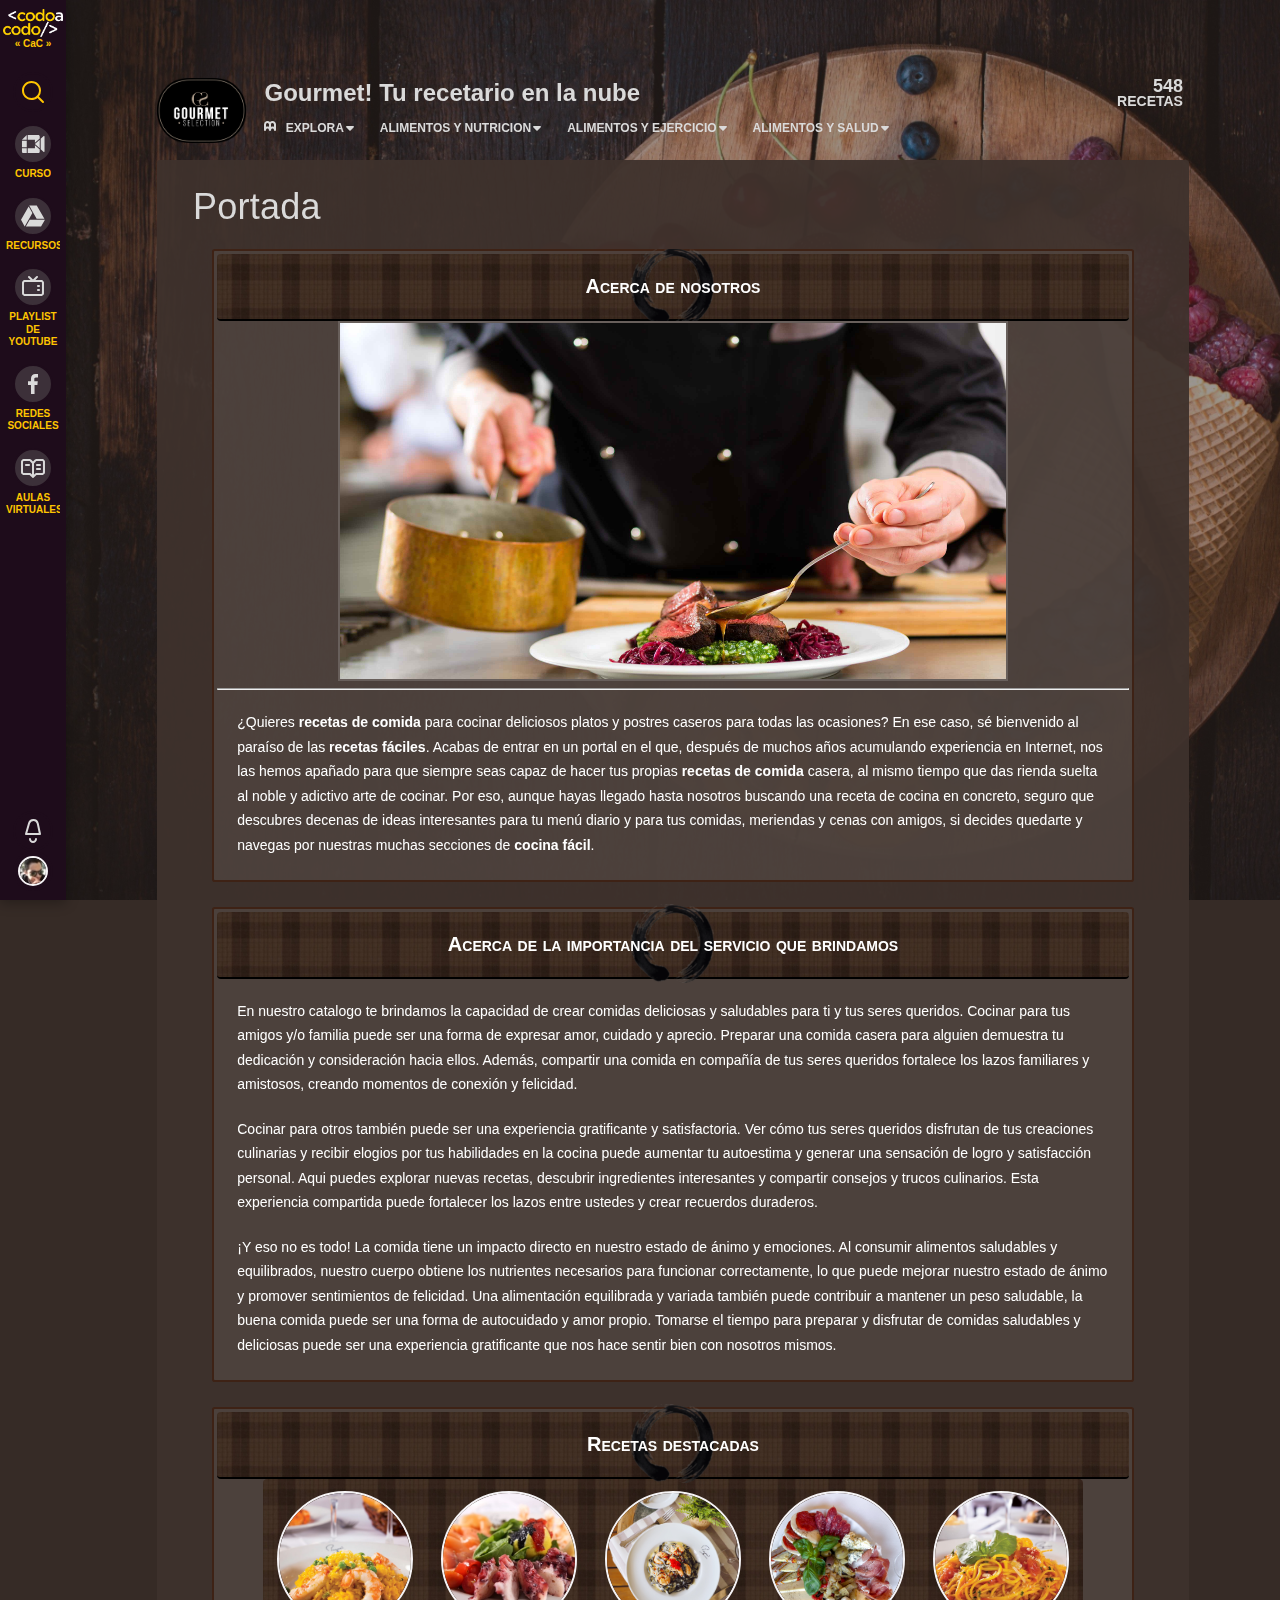
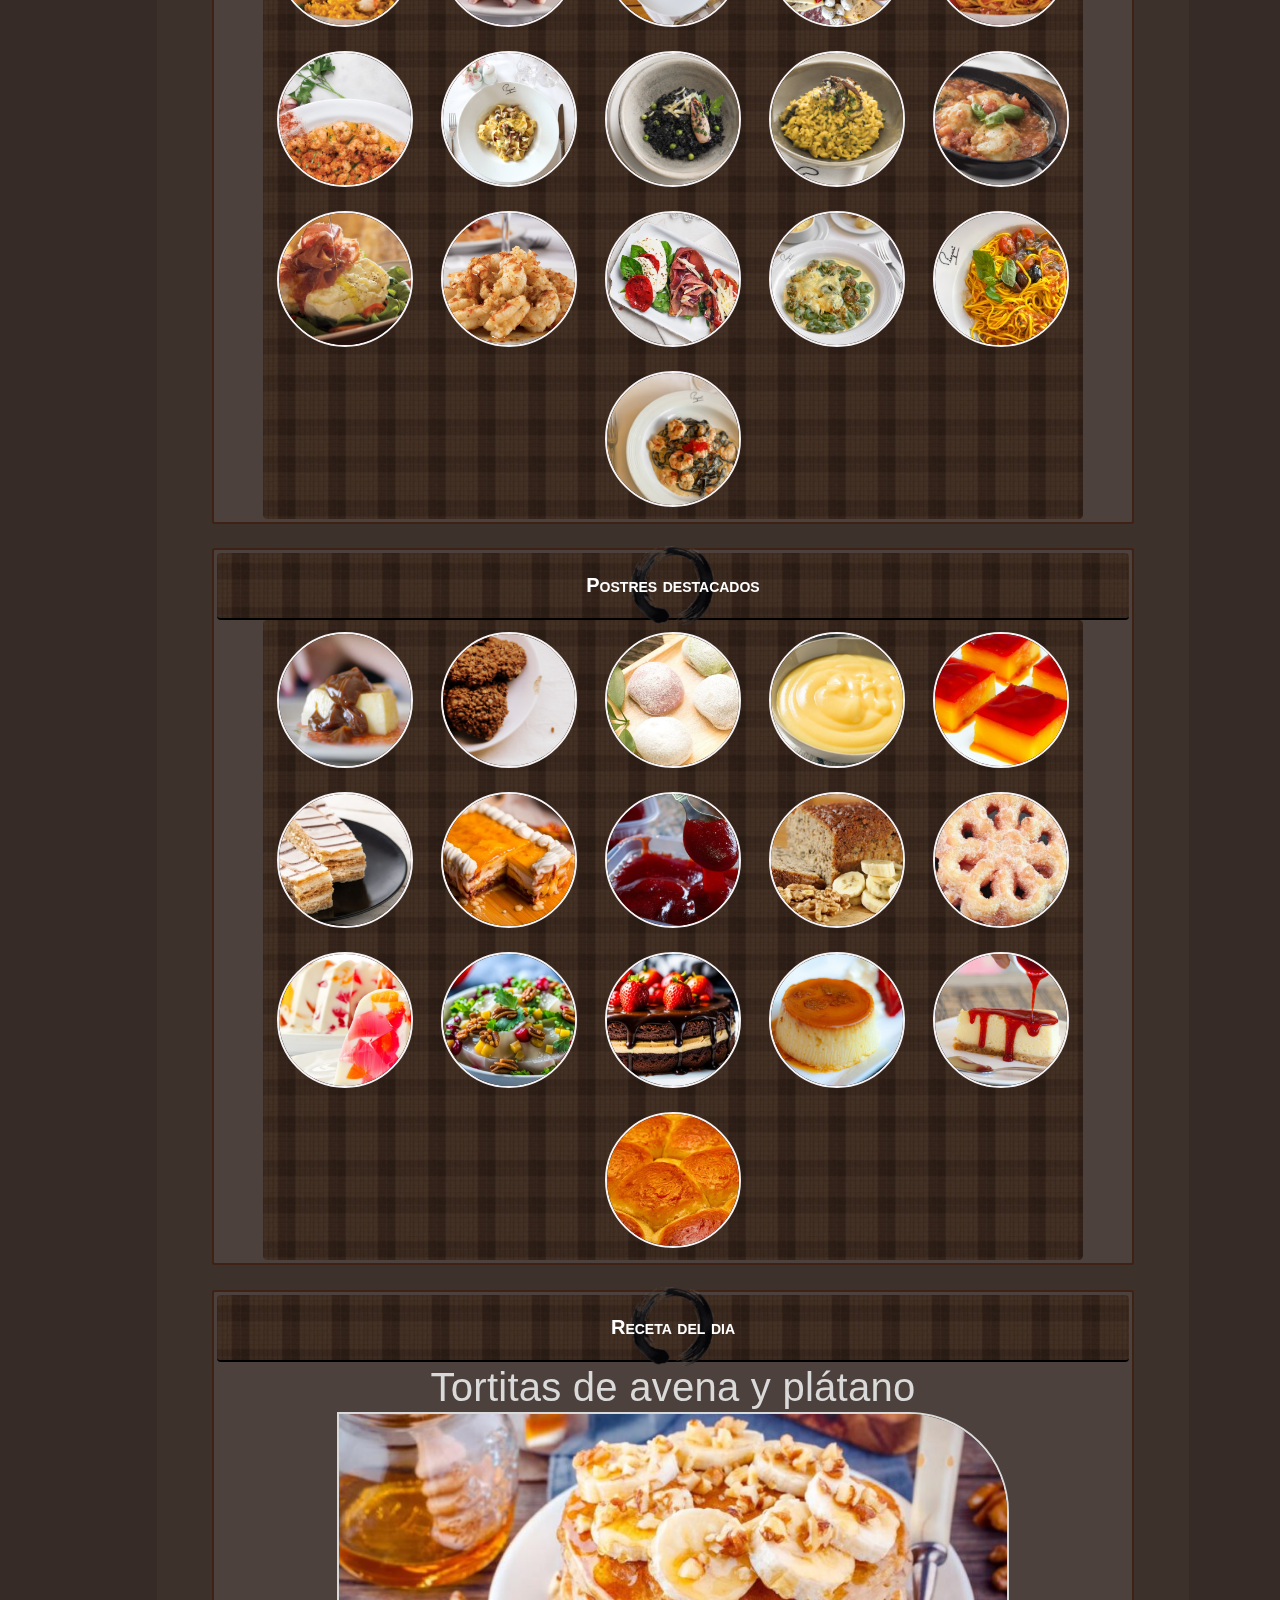
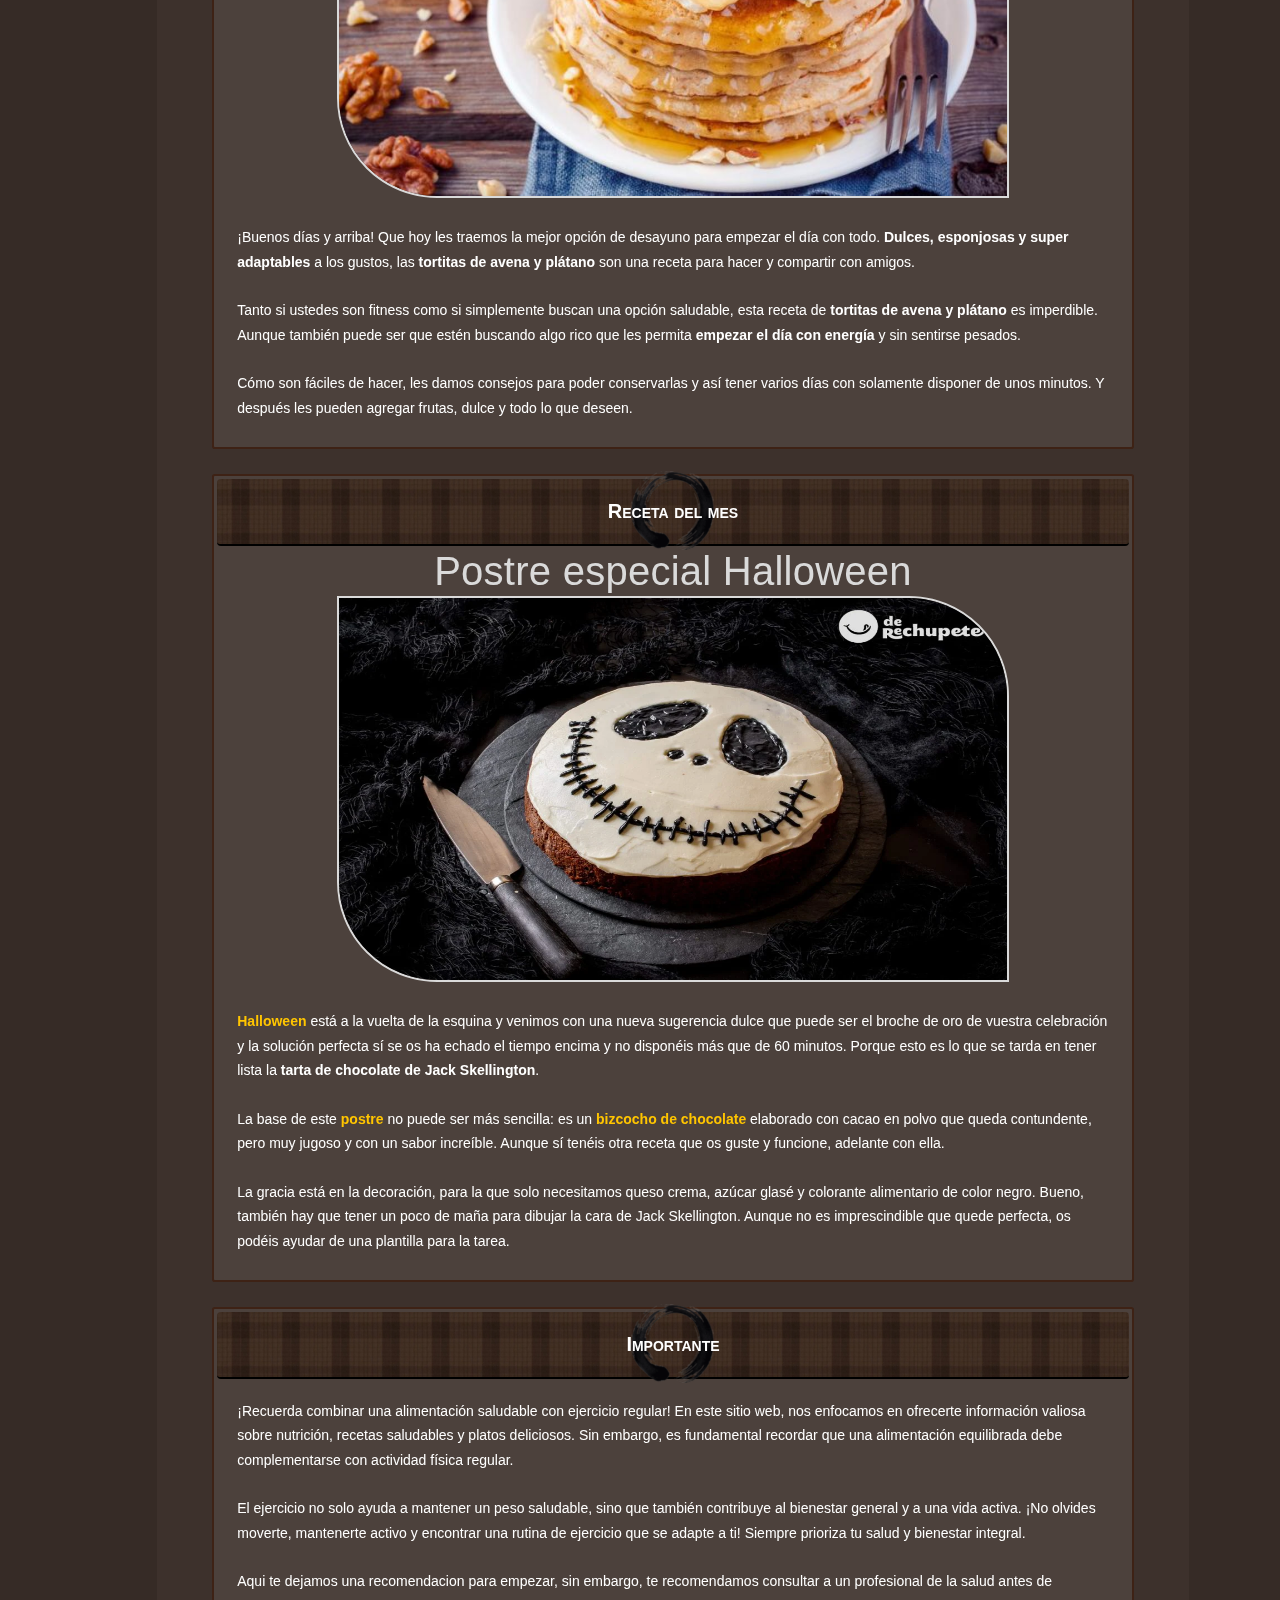
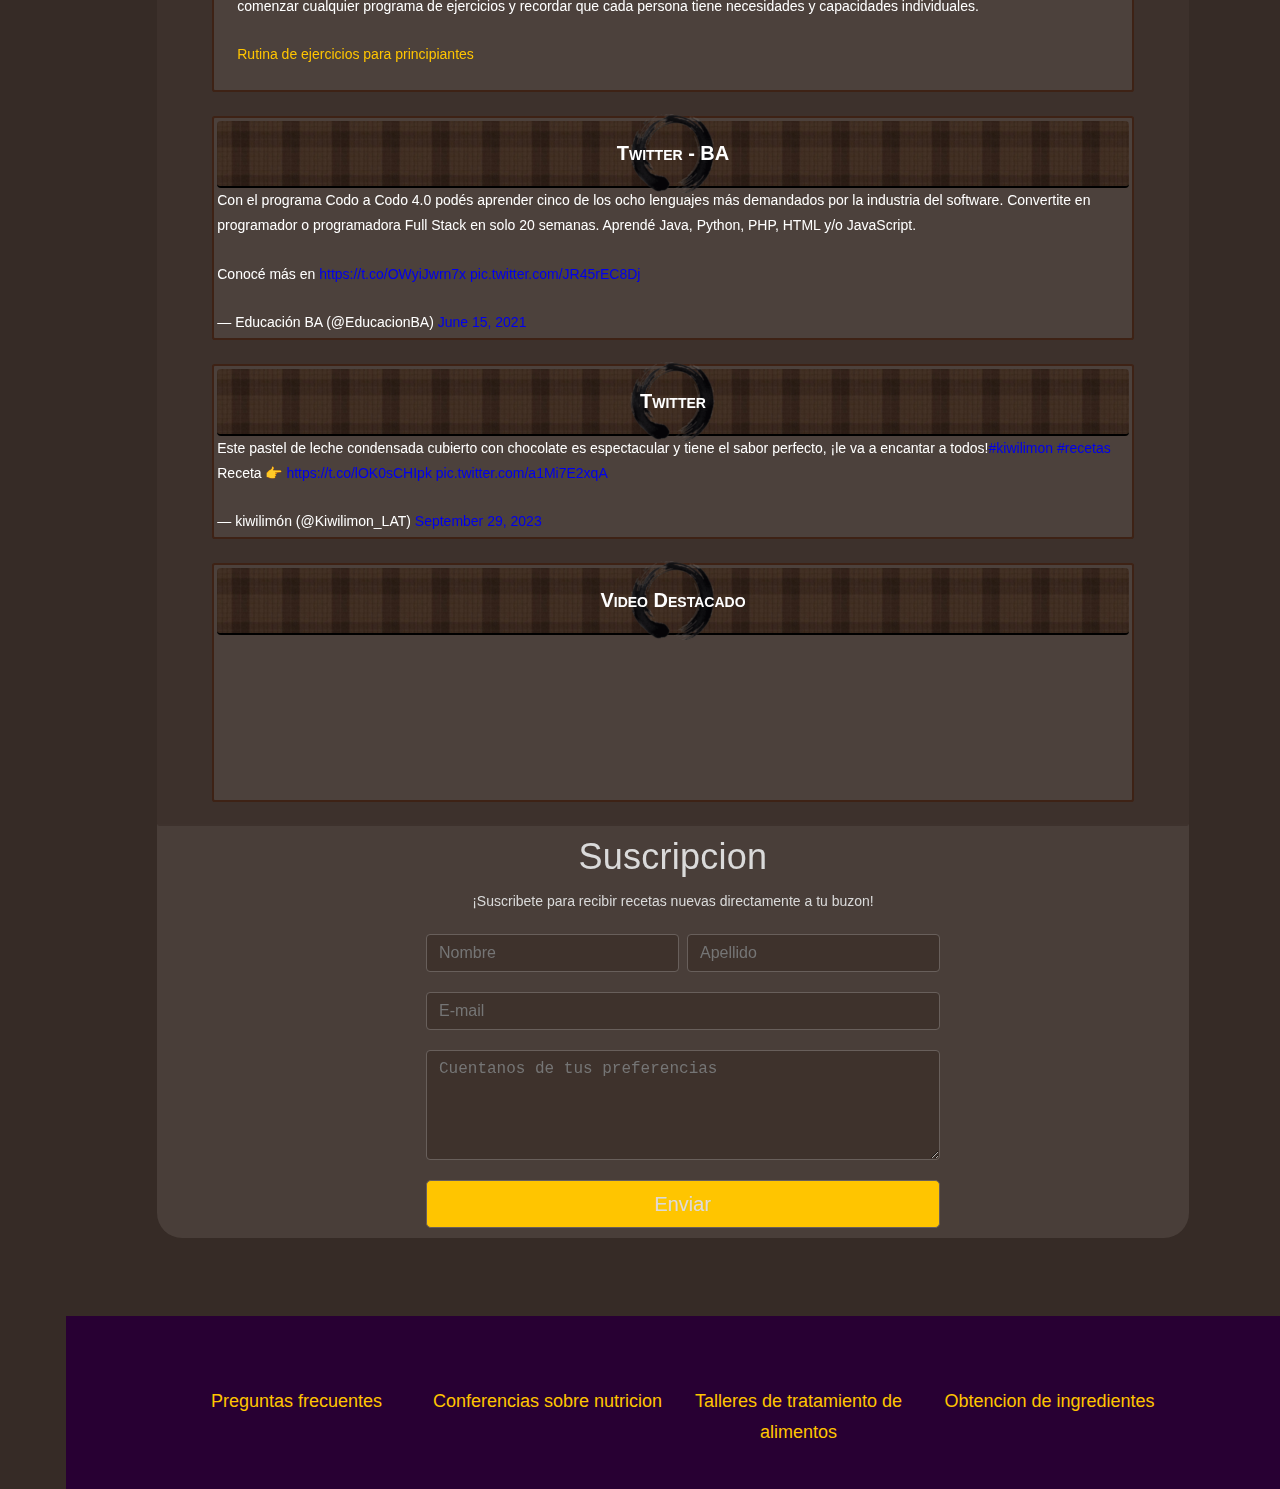
==== index.html @ fdbb0b37 "Primera version y comprobacion de repositorio" ====
<!DOCTYPE html>

<html>
    <link type="text/css" rel="stylesheet" id="theme-dark-link">
    <head>
        <meta charset="UTF-8">
        <title> --- </title>
        <link rel="shortcut icon" type="image/x-icon" href="./assets/img/CaC-icon.ico" />
        <link rel="stylesheet" href="assets/styles.css">
        <link rel="icons" href="assets/Hurtado-IconSet-1.svg">
        <script>
            let slideIndex = 1;
            showSlides(slideIndex);

            // Next/previous controls
            function plusSlides(n) {
            showSlides(slideIndex += n);
            }

            // Thumbnail image controls
            function currentSlide(n) {
            showSlides(slideIndex = n);
            }

            function showSlides(n) {
            let i;
            let slides = document.getElementsByClassName("gallerybox");
            let dots = document.getElementsByClassName("slider__nav-button");
            if (n > slides.length) {slideIndex = 1}
            if (n < 1) {slideIndex = slides.length}
            for (i = 0; i < slides.length; i++) {
                slides[i].style.display = "none";
            }
            for (i = 0; i < dots.length; i++) {
                dots[i].className = dots[i].className.replace(" active", "");
            }
            slides[slideIndex-1].style.display = "block";
            dots[slideIndex-1].className += " active";
            }
        </script>
    </head>
    <body>
        <div class="global-navigation">
            <div class="global-navigation__top">
                <nav class="global-navigation__nav" aria-label="Navegación en el sitio">
                    <a href="https://buenosaires.gob.ar/educacion/codocodo/el-programa" class="global-navigation__logo" label="logo" aria-label="Aulas virtuales del curso">
                        <img src="./assets/img/CaC-logo.png" width="60px" height="28px">
                        <span> « CaC » </span>
                    </a>
                    <a href="" class="global-navigation__icon" title="Buscar">
                        <svg class="icon">
                            <use xlink:href="./assets/Hurtado-IconSet-1.svg#wds-icons-magnifying-glass" />
                        </svg>
                    </a>
                    <div class="global-navigation__links">
                        <a href="https://meet.google.com/woh-kgvq-ftc" class="global-navigation__link">
                            <span class="global-navigation__icon has-background">
                                <svg class="icon">
                                    <use xlink:href="./assets/Hurtado-IconSet-1.svg#wds-icons-g-meet"/>
                                </svg>
                            </span>
                            <span class="global-navigation__label">Curso</span>
                        </a>
                        <a href="https://drive.google.com/drive/folders/1Iv_z7TY5NEblnPsQuxQBK_PQ0OjvVq_E" class="global-navigation__link">
                            <span class="global-navigation__icon has-background">
                                <svg class="icon">
                                    <use xlink:href="./assets/Hurtado-IconSet-1.svg#wds-icons-g-drive"/>
                                </svg>
                            </span>
                            <span class="global-navigation__label">Recursos</span>
                        </a>
                        <a href="https://www.youtube.com/playlist?list=PLMBLJyhQOSWxHBYa2Nyki0bGPK4hb3J2g" class="global-navigation__link">
                            <span class="global-navigation__icon has-background">
                                <svg class="icon">
                                    <use xlink:href="./assets/Hurtado-IconSet-1.svg#wds-icons-tele"/>
                                </svg>
                            </span>
                            <span class="global-navigation__label">Playlist de Youtube</span>
                        </a>
                        <a href="https://www.facebook.com/codoacodooficial/" class="global-navigation__link" label="Facebook Oficil">
                            <span class="global-navigation__icon has-background">
                                <svg class="icon">
                                    <use xlink:href="./assets/Hurtado-IconSet-1.svg#wds-icons-facebook" />
                                </svg>
                            </span>
                            <span class="global-navigation__label">Redes Sociales</span>
                        </a>
                        <a href="https://aulasvirtuales.bue.edu.ar/my/" class="global-navigation__link" label="Aulas Virtuales">
                            <span class="global-navigation__icon has-background">
                                <svg class="icon">
                                    <use xlink:href="./assets/Hurtado-IconSet-1.svg#wds-icons-bookyy" />
                                </svg>
                            </span>
                            <span class="global-navigation__label">Aulas Virtuales</span>
                        </a>
                    </div>
                </nav>
            </div>
            <div class="global-navigation__bottom">
                <div id="notifications">
                   <div class="global-navigation__icon">
                        <svg class="icon" color="var(--global-text-color)">
                            <use xlink:href="./assets/Hurtado-IconSet-1.svg#wds-icons-bell" />
                        </svg>
                   </div>
                </div>
                <div class="dropdown open-to-right is-attached-to-bottom">
                    <div class="dropdown__toggle">
                        <div class="global-navigation__icon">
                            <div class="avatar">
                                <img src="./assets/img/avatar_alumn.jpg" title="Alumno" class="avatar__imag">
                            </div>
                        </div>
                    </div>
                    <div class="dropdown__content">
                        <ul class="list is-linked">
                            <li>
                                <a><span style="font-weight: 1000;">Programa Codo a Codo 2023</span></a>
                            </li>
                            <li>
                                <a><span style="font-weight: 1000;">CaC Comision: </span>23548</a>
                            </li>
                            <li>
                                <a><span style="font-weight: 1000;">Alumno: </span>Miguel E. Diaz G.</a>
                            </li>
                            <li>
                                <a><span style="font-weight: 1000;">DNI: </span>95.887.973</a>
                            </li>
                            <li>
                                <a><span style="font-weight: 1000;">E-mail de contacto: </span>walther22wolff.gedler@gmail.com</a>
                            </li>
                        </ul>
                    </div>
                </div>
            </div>
        </div>
        <div class="main-container">
            <div class="page-header__background cover" style="--image-ratio:1"></div>
            <div class="container">
                <div class="header-wrapper">
                    <header class="community-header">
                        <a href="./index.html" class="community-header__image">
                            <img src="./assets/img/Logo-Management-Gourmet.png" width="115" height="65" alt="Gourmet Page">
                        </a>
                        <div class="community-header__top-container">
                            <div class="community-header__name-wrapper">
                                <a href="./index.html" class="community-header__name"> Gourmet! Tu recetario en la nube </a>
                            </div>
                            <div class="recipe-counter">
                                <div class="recipe-counter__value">548</div>
                                <div class="recipe-counter__label">recetas</div>
                            </div>
                        </div>
                        <nav class="community-header__local-navigation">
                            <ul class="tabs">
                                <li id="tab_1" class="dropdown explore-menu">
                                    <div class="tabs__tab-label dropdown__toggle">
                                        <a href="#">
                                            <svg class="icon-tiny icon">
                                                <use href="./assets/Hurtado-IconSet-1.svg#wds-icons-book-tiny" />
                                            </svg>
                                            <span>Explora</span>
                                        </a>
                                        <svg class="icon icon-tiny dropdown__toggle-chevron">
                                            <use xlink:href="./assets/Hurtado-IconSet-1.svg#wds-icons-dropdown-tiny" />
                                        </svg>
                                    </div>
                                    <div class="is-not-scrollable dropdown__content">
                                        <ul class="list is-linked">
                                            <li>
                                                <a href="#">
                                                    <span>item :D</span>
                                                </a>
                                            </li>
                                        </ul>
                                    </div>
                                </li>
                                <li id="tab_2" class="dropdown">
                                    <div class="tabs__tab-label dropdown__toggle">
                                        <a href="#">
                                            <span>Alimentos y Nutricion</span>
                                        </a>
                                        <svg class="icon icon-tiny dropdown__toggle-chevron">
                                            <use xlink:href="./assets/Hurtado-IconSet-1.svg#wds-icons-dropdown-tiny" />
                                        </svg>
                                    </div>
                                    <div class="is-not-scrollable dropdown__content">
                                        <ul class="list is-linked">
                                            <li>
                                                <a href="#">
                                                    <span>item :D</span>
                                                </a>
                                            </li>
                                        </ul>
                                    </div>
                                </li>
                                <li id="tab_3" class="dropdown">
                                    <div class="tabs__tab-label dropdown__toggle">
                                        <a href="#">
                                            <span>Alimentos y Ejercicio</span>
                                        </a>
                                        <svg class="icon icon-tiny dropdown__toggle-chevron">
                                            <use xlink:href="./assets/Hurtado-IconSet-1.svg#wds-icons-dropdown-tiny" />
                                        </svg>
                                    </div>
                                    <div class="is-not-scrollable dropdown__content">
                                        <ul class="list is-linked">
                                            <li>
                                                <a href="#">
                                                    <span>item :D</span>
                                                </a>
                                            </li>
                                        </ul>
                                    </div>
                                </li>
                                <li id="tab_4" class="dropdown">
                                    <div class="tabs__tab-label dropdown__toggle">
                                        <a href="#">
                                            <span>Alimentos y Salud</span>
                                        </a>
                                        <svg class="icon icon-tiny dropdown__toggle-chevron">
                                            <use xlink:href="./assets/Hurtado-IconSet-1.svg#wds-icons-dropdown-tiny" />
                                        </svg>
                                    </div>
                                    <div class="is-not-scrollable dropdown__content">
                                        <ul class="list is-linked">
                                            <li>
                                                <a href="#">
                                                    <span>item :D</span>
                                                </a>
                                            </li>
                                        </ul>
                                    </div>                                    
                                </li>
                            </ul>
                        </nav>
                    </header>
                </div>
                <div class="page">
                    <main class="page__main" lang="es">
                        <div class="page-header">
                            <div class="page-header__bottom">
                                <div class="page-header__title-wrapper">
                                    <h1 class="page-header__title"> Portada </h1>
                                </div>
                            </div>
                        </div>
                        <div id="content" class="page-content">
                            <div id="left-content" class="page-content__left-side">
                                <div class="box">
                                    <div class="box-header">
                                        <span class="box-text">Acerca de nosotros</span>
                                    </div>
                                    <div class="slider">
                                        <div class="slider__controls">
                                            <p>
                                                <a class="slider__controls-prev" onclick="plusSlides(-1)">
                                                    <svg class="icon icon-tiny">
                                                        <use href="./assets/Hurtado-IconSet-1.svg#wds-icons-arrow-tiny" />
                                                    </svg>
                                                </a>
                                            </p>
                                            <p>
                                                <a class="slider__controls-next" onclick="plusSlides(1)">
                                                    <svg class="icon icon-tiny">
                                                        <use href="./assets/Hurtado-IconSet-1.svg#wds-icons-arrow-tiny" />
                                                    </svg>
                                                </a>
                                            </p>
                                        </div>
                                        <div class="slider__list">
                                            <div class="gallerybox fade" data-index="0" style="width: 670px;">
                                                <img src="./assets/img/Chefsito-wallpaper-1.jpg" decoding="async" loading="lazy" width="670" height="360" data-relevant="1">
                                            </div>
                                            <div class="gallerybox fade" data-index="1" style="width: 670px;">
                                                <img src="./assets/img/Chefsito-wallpaper-2.jpg" decoding="async" loading="lazy" width="670" height="360" data-relevant="1">
                                            </div>
                                            <div class="gallerybox fade" data-index="2" style="width: 670px;">
                                                <img src="./assets/img/Chefsito-wallpaper-3.jpg" decoding="async" loading="lazy" width="670" height="360" data-relevant="1">
                                            </div>
                                            <div class="gallerybox fade" data-index="3" style="width: 670px;">
                                                <img src="./assets/img/Chefsito-wallpaper-4.jpg" decoding="async" loading="lazy" width="670" height="360" data-relevant="1">
                                            </div>                                                                                        
                                        </div>
                                        <div class="slider__nav">
                                            <a class="slider__nav-button" onclick="currentSlide(1)"></a>
                                            <a class="slider__nav-button" onclick="currentSlide(2)"></a>
                                            <a class="slider__nav-button" onclick="currentSlide(3)"></a>
                                            <a class="slider__nav-button" onclick="currentSlide(4)"></a>
                                        </div>
                                    </div>
                                    <hr />
                                    <div class="box-content__text">¿Quieres <b>recetas de comida</b> para cocinar deliciosos platos y postres caseros para todas las ocasiones? En ese caso, sé bienvenido al paraíso de las <b>recetas fáciles</b>. Acabas de entrar en un portal en el que, después de muchos años acumulando experiencia en Internet, nos las hemos apañado para que siempre seas capaz de hacer tus propias <b>recetas de comida</b> casera, al mismo tiempo que das rienda suelta al noble y adictivo arte de cocinar. Por eso, aunque hayas llegado hasta nosotros buscando una receta de cocina en concreto, seguro que descubres decenas de ideas interesantes para tu menú diario y para tus comidas, meriendas y cenas con amigos, si decides quedarte y navegas por nuestras muchas secciones de <b>cocina fácil</b>.</div>
                                </div>

                                <br>

                                <div class="box">
                                    <div class="box-header">
                                        <span class="box-text">Acerca de la importancia del servicio que brindamos</span>
                                    </div>
                                    <div class="box-content__text">En nuestro catalogo te brindamos la capacidad de crear comidas deliciosas y saludables para ti y tus seres queridos. Cocinar para tus amigos y/o familia puede ser una forma de expresar amor, cuidado y aprecio. Preparar una comida casera para alguien demuestra tu dedicación y consideración hacia ellos. Además, compartir una comida en compañía de tus seres queridos fortalece los lazos familiares y amistosos, creando momentos de conexión y felicidad.</div>
                                    <div class="box-content__text">Cocinar para otros también puede ser una experiencia gratificante y satisfactoria. Ver cómo tus seres queridos disfrutan de tus creaciones culinarias y recibir elogios por tus habilidades en la cocina puede aumentar tu autoestima y generar una sensación de logro y satisfacción personal. Aqui puedes explorar nuevas recetas, descubrir ingredientes interesantes y compartir consejos y trucos culinarios. Esta experiencia compartida puede fortalecer los lazos entre ustedes y crear recuerdos duraderos.</div>
                                    <div class="box-content__text">¡Y eso no es todo! La comida tiene un impacto directo en nuestro estado de ánimo y emociones. Al consumir alimentos saludables y equilibrados, nuestro cuerpo obtiene los nutrientes necesarios para funcionar correctamente, lo que puede mejorar nuestro estado de ánimo y promover sentimientos de felicidad. Una alimentación equilibrada y variada también puede contribuir a mantener un peso saludable, la buena comida puede ser una forma de autocuidado y amor propio. Tomarse el tiempo para preparar y disfrutar de comidas saludables y deliciosas puede ser una experiencia gratificante que nos hace sentir bien con nosotros mismos.</div>
                                </div>

                                <br>

                                <div class="box">
                                    <div class="box-header">
                                        <span class="box-text">Recetas destacadas</span>
                                    </div>
                                    <div class="PerBox">
                                        <div class="article-thumb">
                                            <a class="hidden" href="http://piegari.com.ar/"><img src="./assets/img/Piegari/ristorante1.jpg" title="Plato 1" class="article-thumb__img"></a>
                                        </div>

                                        <div class="article-thumb">
                                            <a class="hidden" href="http://piegari.com.ar/"><img src="./assets/img/Piegari/ristorante2.jpg" title="Plato 2" class="article-thumb__img"></a>
                                        </div>    
                                        
                                        <div class="article-thumb">
                                            <a class="hidden" href="http://piegari.com.ar/"><img src="./assets/img/Piegari/ristorante3.jpg" title="Plato 3" class="article-thumb__img"></a>
                                        </div>   
                                        
                                        <div class="article-thumb">
                                            <a class="hidden" href="http://piegari.com.ar/"><img src="./assets/img/Piegari/ristorante4.jpg" title="Plato 4" class="article-thumb__img"></a>
                                        </div>   
                                        
                                        <div class="article-thumb">
                                            <a class="hidden" href="http://piegari.com.ar/"><img src="./assets/img/Piegari/ristorante5.jpg" title="Plato 5" class="article-thumb__img"></a>
                                        </div>   
                                        
                                        <div class="article-thumb">
                                            <a class="hidden" href="http://piegari.com.ar/"><img src="./assets/img/Piegari/ristorante6.jpg" title="Plato 6" class="article-thumb__img"></a>
                                        </div>   
                                        
                                        <div class="article-thumb">
                                            <a class="hidden" href="http://piegari.com.ar/"><img src="./assets/img/Piegari/ristorante7.jpg" title="Plato 7" class="article-thumb__img"></a>
                                        </div> 
                                        
                                        <div class="article-thumb">
                                            <a class="hidden" href="http://piegari.com.ar/"><img src="./assets/img/Piegari/ristorante8.jpg" title="Plato 8" class="article-thumb__img"></a>
                                        </div> 
                                        
                                        <div class="article-thumb">
                                            <a class="hidden" href="http://piegari.com.ar/"><img src="./assets/img/Piegari/ristorante9.jpg" title="Plato 9" class="article-thumb__img"></a>
                                        </div>                                        

                                        <div class="article-thumb">
                                            <a class="hidden" href="http://piegari.com.ar/"><img src="./assets/img/Piegari/ristorante10.jpg" title="Plato 10" class="article-thumb__img"></a>
                                        </div>                                        

                                        <div class="article-thumb">
                                            <a class="hidden" href="http://piegari.com.ar/"><img src="./assets/img/Piegari/ristorante11.jpg" title="Plato 11" class="article-thumb__img"></a>
                                        </div>                                        

                                        <div class="article-thumb">
                                            <a class="hidden" href="http://piegari.com.ar/"><img src="./assets/img/Piegari/ristorante12.jpg" title="Plato 12" class="article-thumb__img"></a>
                                        </div>                                        

                                        <div class="article-thumb">
                                            <a class="hidden" href="http://piegari.com.ar/"><img src="./assets/img/Piegari/ristorante13.jpg" title="Plato 13" class="article-thumb__img"></a>
                                        </div>          
                                        
                                        <div class="article-thumb">
                                            <a class="hidden" href="http://piegari.com.ar/"><img src="./assets/img/Piegari/ristorante14.jpg" title="Plato 14" class="article-thumb__img"></a>
                                        </div>                                       
                                        
                                        <div class="article-thumb">
                                            <a class="hidden" href="http://piegari.com.ar/"><img src="./assets/img/Piegari/ristorante15.jpg" title="Plato 15" class="article-thumb__img"></a>
                                        </div>                                        

                                        <div class="article-thumb">
                                            <a class="hidden" href="http://piegari.com.ar/"><img src="./assets/img/Piegari/ristorante16.jpg" title="Plato 16" class="article-thumb__img"></a>
                                        </div>                                        
                                    </div>
                                </div>   
                                
                                <br>

                                <div class="box">
                                    <div class="box-header">
                                        <span class="box-text">Postres destacados</span>
                                    </div>
                                    <div class="PerBox">
                                        <div class="article-thumb">
                                            <a href="https://www.paulinacocina.net/flan-casero-clasico/13997"><img src="./assets/img/Paulina_Cocina/recipe1.jpg" title="Flan casero clasico" class="article-thumb__img"></a>
                                        </div>

                                        <div class="article-thumb">
                                            <a href="https://www.paulinacocina.net/galletas-de-avena-faciles/7942"><img src="./assets/img/Paulina_Cocina/recipe2.jpg" title="Galletas de avena" class="article-thumb__img"></a>
                                        </div>    
                                        
                                        <div class="article-thumb">
                                            <a href="https://www.paulinacocina.net/mochi-japones/32762"><img src="./assets/img/Paulina_Cocina/recipe3.jpg" title="Mochi japones" class="article-thumb__img"></a>
                                        </div>   
                                        
                                        <div class="article-thumb">
                                            <a href="https://www.paulinacocina.net/natillas-caseras-tradicionales/32595"><img src="./assets/img/Paulina_Cocina/recipe4.jpg" title="Natilla casera" class="article-thumb__img"></a>
                                        </div>   
                                        
                                        <div class="article-thumb">
                                            <a href="https://www.paulinacocina.net/tocino-de-cielo/32402"><img src="./assets/img/Paulina_Cocina/recipe5.jpg" title="Tocino de cielo" class="article-thumb__img"></a>
                                        </div>   
                                        
                                        <div class="article-thumb">
                                            <a href="https://www.paulinacocina.net/milhojas-de-crema-pastelera/32070"><img src="./assets/img/Paulina_Cocina/recipe6.jpg" title="Milhojas de crema pastelera" class="article-thumb__img"></a>
                                        </div>   
                                        
                                        <div class="article-thumb">
                                            <a href="https://www.paulinacocina.net/tarta-san-marcos/32112"><img src="./assets/img/Paulina_Cocina/recipe7.jpg" title="Tarta 'San Marcos'" class="article-thumb__img"></a>
                                        </div> 
                                        
                                        <div class="article-thumb">
                                            <a href="https://www.paulinacocina.net/dulce-de-membrillo/31919"><img src="./assets/img/Paulina_Cocina/recipe8.jpg" title="Dulce de membrillo" class="article-thumb__img"></a>
                                        </div> 
                                        
                                        <div class="article-thumb">
                                            <a href="https://www.paulinacocina.net/banana-bread/31680"><img src="./assets/img/Paulina_Cocina/recipe9.jpg" title="Pan de banana" class="article-thumb__img"></a>
                                        </div>                                        

                                        <div class="article-thumb">
                                            <a href="https://www.paulinacocina.net/bunuelos-mexicanos-caseros/31492"><img src="./assets/img/Paulina_Cocina/recipe10.jpg" title="Buñuelos Mexicanos" class="article-thumb__img"></a>
                                        </div>                                        

                                        <div class="article-thumb">
                                            <a href="https://www.paulinacocina.net/gelatina-de-mosaico/31074"><img src="./assets/img/Paulina_Cocina/recipe11.jpg" title="Gelatina de mosaico" class="article-thumb__img"></a>
                                        </div>                                        

                                        <div class="article-thumb">
                                            <a href="https://www.paulinacocina.net/ensalada-de-manzana/31068"><img src="./assets/img/Paulina_Cocina/recipe12.jpg" title="Ensalada de manzana" class="article-thumb__img"></a>
                                        </div>                                        

                                        <div class="article-thumb">
                                            <a href="https://www.paulinacocina.net/bombon-suizo-torta-receta-facil/30984"><img src="./assets/img/Paulina_Cocina/recipe13.jpg" title="Bombon Suizo" class="article-thumb__img"></a>
                                        </div>          
                                        
                                        <div class="article-thumb">
                                            <a href="https://www.paulinacocina.net/receta-flan-de-queso-philadelphia-horno/30851"><img src="./assets/img/Paulina_Cocina/recipe14.jpg" title="Flan de queso" class="article-thumb__img"></a>
                                        </div>                                       
                                        
                                        <div class="article-thumb">
                                            <a href="https://www.paulinacocina.net/tarta-de-queso-sin-horno/30751"><img src="./assets/img/Paulina_Cocina/recipe15.jpg" title="Tarta de queso" class="article-thumb__img"></a>
                                        </div>                                        

                                        <div class="article-thumb">
                                            <a href="https://www.paulinacocina.net/pan-brioche-super-esponjoso/30306"><img src="./assets/img/Paulina_Cocina/recipe16.jpg" title="Pan 'Brioche'" class="article-thumb__img"></a>
                                        </div>                                        
                                    </div>
                                </div> 
                                
                                <br>

                                <div class="box">
                                    <div class="box-header">
                                        <span class="box-text">Receta del dia</span>
                                    </div>
                                    <div class="article-content__thumb">
                                        <a class="page-header__title" href="https://www.paulinacocina.net/tortitas-de-avena-y-platano/32363">Tortitas de avena y plátano</a>
                                        <a href="https://www.paulinacocina.net/tortitas-de-avena-y-platano/32363"><img class="special-image" src="./assets/img/Paulina_Cocina/Day-Recipe.jpg"></a>
                                    </div>
                                    <div class="box-content__text">
                                        <p>¡Buenos días y arriba! Que hoy les traemos la mejor opción de desayuno para empezar el día con todo. <strong>Dulces, esponjosas y super adaptables</strong> a los gustos, las<strong> tortitas de avena y plátano</strong> son una receta para hacer y compartir con amigos.</p>
                                        <p>Tanto si ustedes son fitness como si simplemente buscan una opción saludable, esta receta de <strong>tortitas de avena y plátano</strong> es imperdible. Aunque también puede ser que estén buscando algo rico que les permita <strong>empezar el día con energía</strong> y sin sentirse pesados.</p>
                                        <p>Cómo son fáciles de hacer, les damos consejos para poder conservarlas y así tener varios días con solamente disponer de unos minutos. Y después les pueden agregar frutas, dulce y todo lo que deseen.</p>
                                    </div>
                                </div>
                                
                                <br>

                                <div class="box">
                                    <div class="box-header">
                                        <span class="box-text">Receta del mes</span>
                                    </div>
                                    <div class="article-content__thumb">
                                        <a class="page-header__title" href="https://www.recetasderechupete.com/tarta-de-chocolate-de-jack-skellington-postre-especial-halloween/50870/">Postre especial Halloween</a>
                                        <a href="https://www.recetasderechupete.com/tarta-de-chocolate-de-jack-skellington-postre-especial-halloween/50870/"><img class="special-image" src="./assets/img/month-recipe.webp"></a>
                                    </div>
                                    <div class="box-content__text">
                                        <p><strong><a class="box-content__link" href="https://www.recetasderechupete.com/las-recetas-de-halloween-mas-terrorificas/14088/">Halloween</a></strong> está a la vuelta de la esquina y venimos con una nueva sugerencia dulce que puede ser el broche de oro de vuestra celebración y la solución perfecta sí se os ha echado el tiempo encima y no disponéis más que de 60 minutos. Porque esto es lo que se tarda en tener lista la <strong>tarta de chocolate de Jack Skellington</strong>.</p>
                                        <p>La base de este <strong><a class="box-content__link" href="https://www.recetasderechupete.com/todas/recetas/postres-dulces/">postre</a></strong> no puede ser más sencilla: es un <strong><a class="box-content__link" href="https://www.recetasderechupete.com/el-mejor-bizcocho-de-chocolate-del-mundo/12378/">bizcocho de chocolate</a></strong> elaborado con cacao en polvo que queda contundente, pero muy jugoso y con un sabor increíble. Aunque sí tenéis otra receta que os guste y funcione, adelante con ella.</p>
                                        <p>La gracia está en la decoración, para la que solo necesitamos queso crema, azúcar glasé y colorante alimentario de color negro. Bueno, también hay que tener un poco de maña para dibujar la cara de Jack Skellington. Aunque no es imprescindible que quede perfecta, os podéis ayudar de una plantilla para la tarea.</p>
                                    </div>                                    
                                </div>
                                
                                <br>
                            </div>

                            <div id="right-content" class="page-content__right-side">
                                <div class="box">
                                    <div class="box-header">
                                        <span class="box-text">Importante</span>
                                    </div>
                                    <div class="box-content__text">
                                        <p>¡Recuerda combinar una alimentación saludable con ejercicio regular! En este sitio web, nos enfocamos en ofrecerte información valiosa sobre nutrición, recetas saludables y platos deliciosos. Sin embargo, es fundamental recordar que una alimentación equilibrada debe complementarse con actividad física regular.</p>
                                        <p>El ejercicio no solo ayuda a mantener un peso saludable, sino que también contribuye al bienestar general y a una vida activa. ¡No olvides moverte, mantenerte activo y encontrar una rutina de ejercicio que se adapte a ti! Siempre prioriza tu salud y bienestar integral.</p>
                                        <p>Aqui te dejamos una recomendacion para empezar, sin embargo, te recomendamos consultar a un profesional de la salud antes de comenzar cualquier programa de ejercicios y recordar que cada persona tiene necesidades y capacidades individuales.</p>
                                        <a class="box-content__link" href="https://www.runtastic.com/blog/es/reto-de-28-dias-entrenando-en-casa-para-principiantes/">Rutina de ejercicios para principiantes</a>
                                    </div>
                                </div>

                                <br>

                                <div class="box">
                                    <div class="box-header">
                                        <span class="box-text">Twitter - BA</span>
                                    </div>
                                    <div>
                                        <blockquote class="twitter-tweet"><p lang="es" dir="ltr">Con el programa Codo a Codo 4.0 podés aprender cinco de los ocho lenguajes más demandados por la industria del software. Convertite en programador o programadora Full Stack en solo 20 semanas. Aprendé Java, Python, PHP, HTML y/o JavaScript. <br><br>Conocé más en <a href="https://t.co/OWyiJwrn7x">https://t.co/OWyiJwrn7x</a> <a href="https://t.co/JR45rEC8Dj">pic.twitter.com/JR45rEC8Dj</a></p>&mdash; Educación BA (@EducacionBA) <a href="https://twitter.com/EducacionBA/status/1404807225420435463?ref_src=twsrc%5Etfw">June 15, 2021</a></blockquote> <script async src="https://platform.twitter.com/widgets.js" charset="utf-8"></script>
                                    </div>
                                </div>

                                <br>

                                <div class="box">
                                    <div class="box-header">
                                        <span class="box-text">Twitter</span>
                                    </div>
                                    <div>
                                        <blockquote class="twitter-tweet"><p lang="es" dir="ltr">Este pastel de leche condensada cubierto con chocolate es espectacular y tiene el sabor perfecto, ¡le va a encantar a todos!<a href="https://twitter.com/hashtag/kiwilimon?src=hash&amp;ref_src=twsrc%5Etfw">#kiwilimon</a> <a href="https://twitter.com/hashtag/recetas?src=hash&amp;ref_src=twsrc%5Etfw">#recetas</a><br>Receta 👉 <a href="https://t.co/lOK0sCHIpk">https://t.co/lOK0sCHIpk</a> <a href="https://t.co/a1Mi7E2xqA">pic.twitter.com/a1Mi7E2xqA</a></p>&mdash; kiwilimón (@Kiwilimon_LAT) <a href="https://twitter.com/Kiwilimon_LAT/status/1707545727784845481?ref_src=twsrc%5Etfw">September 29, 2023</a></blockquote> <script async src="https://platform.twitter.com/widgets.js" charset="utf-8"></script>
                                    </div>
                                </div>   
                                
                                <br>                                

                                <div class="box">
                                    <div class="box-header">
                                        <span class="box-text">Video Destacado</span>
                                    </div>
                                    <div class="VidBox__center">
                                        <iframe class="frame__small" src="https://www.youtube.com/embed/KcKe8z6ZjX0" title="CÓMO HACER BUDÍN DE PAN: Receta fácil en 4 pasos!" frameborder="0" allow="accelerometer; clipboard-write; encrypted-media; gyroscope; picture-in-picture; web-share" allowfullscreen></iframe>
                                    </div>
                                </div>                                                                                                                   
                            </div>
                        </div>
                    </main>
                </div>
                <div class="page-footer">
                    <div>
                        <h2 class="page-header__title" style="text-align: center; margin: 10px;">Suscripcion</h2>
                        <p style="text-align: center;color: var(--global-text-color);margin: 10px;">¡Suscribete para recibir recetas nuevas directamente a tu buzon!</p>
                        <form action>
                            <div class="page-footer__content page-footer__content-double">
                                <div>
                                    <input type="text" class="form-box" placeholder="Nombre" aria-label="Nombre" required>
                                </div>
                                <div>
                                    <input type="text" class="form-box" placeholder="Apellido" aria-label="Apellido" required>
                                </div>
                            </div>
                            <div class="page-footer__content">
                                <div>
                                    <input type="email" class="form-box" placeholder="E-mail" aria-label="Email" required>
                                </div>
                            </div>
                            <div class="page-footer__content">
                                <div>
                                    <textarea class="form-box" id="TemplateFormControlTextArea" rows="4" placeholder="Cuentanos de tus preferencias" required></textarea>
                                    <button class="form-button" type="submit">Enviar</button>
                                </div>
                            </div>
                        </form>
                    </div>
                </div>
            </div>
            <footer class="global-footer">
                <div class="global-footer__content">
                    <a href="" class="box-content__link" style="font-size: 18px; text-align: center;">Preguntas frecuentes</a>
                    <a href="" class="box-content__link" style="font-size: 18px; text-align: center;">Conferencias sobre nutricion</a>
                    <a href="" class="box-content__link" style="font-size: 18px; text-align: center;">Talleres de tratamiento de alimentos</a>
                    <a href="" class="box-content__link" style="font-size: 18px; text-align: center;">Obtencion de ingredientes</a>
                </div>
            </footer>
        </div>
    </body>
</html>
---- assets/styles.css ----
:root {
    --global-nav-background-color: #1e0c1b;
    --global-nav-link-color: #ffc500;
    --global-nav-link-color-fadeout: rgba(255,197,0,.3);
    --global-nav-icon-background-color: rgba(89,83,88,.5);
    --global-nav-icon-background-color-active: #595358;
    --global-nav-icon-border-color-hover: hsla(0,0%,100%,.5);
    --global-text-color: #DADADA;
    --body-background-color: #362b26;
    --body-background-image: url('../assets/img/Fruit-Background.jpg');
    --dropdown-background-color: #291927;
    --dropdown-border-color: #595358;
    --dropdown-page-background-color: #5b514c;
    --dropdown-page-background-color--rgb: 91,81,76;
    --dropdown-page-border-color: #685f5b;
    --avatar-background-color: transparent;
    --avatar-border-color: #f5f3f5;
    --page-background-color: #3e322c;
    --page-background-color--rgb: 62,50,44;
    --page-border-color: #685f5b;
    --box-text-background--url: url("./img/Box-Background-1.jpg");
    --box-text-border--url: url("./img/Box-draw.webp");
}

/*/ Zona General /*/

div, nav, header, main {
    display: block;
}

html {
    box-sizing: border-box;
}

body {
    background-color: var(--body-background-color);
    font-size: 14px;
    line-height: 1.75;
    font-family: helvetica,arial,sans-serif;
}

a {
    line-height: inherit;
    text-decoration: none
}

*, :after, :before {
    box-sizing: inherit;
}

* {
    border: 0;
    font: normal normal normal 100% inherit;
    margin: 0;
    padding: 0;
    vertical-align: baseline;
}

ul {
    display: block;
    list-style-type: disc;
    margin-block-start: 1em;
    margin-block-end: 1em;
    margin-inline-start: 0px;
    margin-inline-end: 0px;
    padding-inline-start: 40px;
}

hr {
    display: block;
    unicode-bidi: isolate;
    margin-block-start: 0.5em;
    margin-block-end: 0.5em;
    margin-inline-start: auto;
    margin-inline-end: auto;
    overflow: hidden;
    border-style: inset;
    border-width: 1px;
}

/*/ PANEL DE NAVEGACION /*/

.icon {
    fill: currentColor;
    height: 24px;
    min-width: 24px;
    width: 24px;
}

.icon-small {
    height: 18px;
    min-width: 18px;
    width: 18px;
}

.icon-tiny {
    height: 12px;
    min-width: 12px;
    width: 12px;
}

.global-navigation {
    background-color: var(--global-nav-background-color);
    border-top: 0 solid var(--global-nav-link-color);
    bottom: 0;
    box-shadow: 0 3px 12px 0 rgba(0,0,0,.3);
    color: var(--global-nav-link-color);
    display: flex;
    flex-direction: column;
    font-size: 14px;
    justify-content: space-between;
    left: 0;
    position: fixed;
    top: 0;
    width: 66px;
    z-index: 800;
}

.global-navigation__bottom {
    bottom: 0;
    position: fixed
}

.global-navigation__nav {
    grid-row-gap: 12px;
    max-width: 100%;
}

.global-navigation__logo {
    font-size: 10px;
    font-weight: 700;
    line-height: 1;
    text-align: center;
    height: 45px;
    margin-bottom: 6px;
    width: 60px;
}

.global-navigation__logo, .global-navigation__logo:active, .global-navigation__logo:focus, .global-navigation__logo:hover, .global-navigation__logo:visited  {
    color: var(--global-nav-link-color)
}

.global-navigation__bottom, .global-navigation__top {
    background-color: var(--global-nav-background-color);
    padding: 9px 0
}

.global-navigation__bottom,.global-navigation__nav,.global-navigation__top {
    display: grid;
    justify-items: center
}

.global-navigation__bottom, .global-navigation__top {
    background-color: var(--global-nav-background-color);
    padding: 9px 0;
}

.global-navigation__icon {
    align-items: center;
    background-color: transparent;
    border: 2px solid var(--global-nav-background-color);
    border-radius: 50%;
    display: inline-grid;
    height: 40px;
    justify-items: center;
    position: relative;
    transition-duration: .3s;
    transition-property: background-color,border-color;
    width: 40px;

}



.global-navigation__link {
    align-items: center;
    color: var(--global-nav-link-color);
    display: flex;
    flex-direction: column;
}

.global-navigation__links {
    display: grid;
    grid-row-gap: 15px;
}

.global-navigation__label {
    font-size: 10px;
    font-weight: 700;
    line-height: 1.25;
    margin-top: 4px;
    max-width: 54px;
    overflow: hidden;
    position: relative;
    text-align: center;
    text-transform: uppercase;
}

.has-background {
    color: var(--global-text-color);
    background-color: var(--global-nav-icon-background-color);
}

.global-navigation__icon.has-background,.global-navigation__icon.has-background:active,.global-navigation__icon.has-background:focus,.global-navigation__icon.has-background:hover,.global-navigation__icon.has-background:visited {
    color: var(--global-text-color)
}

.global-navigation__icon:active, .global-navigation__icon:focus, .global-navigation__icon:hover, .global-navigation__icon:visited {
    color: var(--global-nav-link-color);
}

.global-navigation__icon:hover, .global-navigation__link:hover .global-navigation__icon, .dropdown:hover .global-navigation__icon {
    background-color: var(--global-nav-icon-background-color-active);
    border-color: var(--global-nav-icon-border-color-hover);
}

.global-navigation__bottom.dropdown__toggle>.global-navigation__icon, .global-navigation__bottom .dropdown__toggle>.global-navigation__icon:active, .global-navigation__bottom .dropdown__toggle>.global-navigation__icon:focus, .global-navigation__bottom .dropdown__toggle>.global-navigation__icon:hover {
    color: var(--global-text-color)
}

.avatar {
    display: inline-block;
    height: 30px;
    min-width: 30px;
    position: relative;
    width: 30px;
}

.avatar__imag {
    fill: currentColor;
    background-color: var(--avatar-background-color);
    border-radius: 50%;
    box-sizing: border-box;
    color: var(--avatar-border-color);
    display: inline-block;
    height: 100%;
    min-width: 100%;
    object-fit: cover;
    transition: border-color .3s, color .3s;
    width: 100%;
}

.avatar__imag:hover {
    color: var(--avatar-border-color);
}

.avatar img.avatar__imag {
    border: 2px solid;
}


/*/ Hurtado Inc. - menus desplegables /*/



/*/ 1. Creamos los "botones" y el molde del contenido /*/

.dropdown__toggle {
    cursor: default;
    position: relative;
}

.dropdown__toggle-chevron {
    vertical-align: inherit;
}

.dropdown {
    display: inline-block;
    position: relative;
}

.dropdown__content {
    background-color: var(--dropdown-background-color);
    border: 1px solid var(--dropdown-border-color);
    border-radius: 3px;
    color: var(--global-text-color);
    display: none;
    left: 50%;
    min-width: 70%;
    padding: 7px 0;
    position: absolute;
    top: 100%;
    transform: translateX(-50%);
    z-index: 1;
}

.dropdown.open-to-right .dropdown__content {
    left: 100%;
    min-width: 0;
    top: -50%;
    transform: none
}

/*/ 2. Especificamos las caracteristicas del contenido /*/

/*/ Caracterisiticas para global navigation de menor a mayor especifidad/*/

.global-navigation ul {
    list-style: none;
    margin: 0;
    padding: 0;
}

.global-navigation .dropdown {
    line-height: 0;
    margin-left: 13px;
}

.global-navigation .dropdown__toggle {
    width: 53px;
}



.global-navigation .dropdown.is-attached-to-bottom .dropdown__content {
    bottom: 0;
    left: 66px;
    position: fixed;
    top: auto
}

.global-navigation .dropdown .dropdown__content {
    box-shadow: 6px 3px 12px -9px hsla(0, 0%, 100%, .3);
}


/*/ clase "lista" normal/*/
.list {
    list-style-type: none;
    margin: 0;
    padding: 7px 18px;
}

/*/ si contiene un item "li" /*/
.list>li {
    font-size: 14px;
    font-weight: 400;
    line-height: 1em;
    padding: 11px 0
}

/*/ si el "li" tiene un "a"/*/
.list.is-linked>li>a {
    display: block;
    padding: 11px 0;
}


.dropdown__content .list {
    padding: 0;
}

.dropdown__content .list>li {
    margin: 0 9px;
    padding-left: 9px;
    padding-right: 9px;
    white-space: nowrap
}

/*/ lista en el caso de estar dentro de un dropdown content y estar linkeada y tener un "li"/*/
.dropdown__content .list.is-linked>li {
    padding: 0;
}

/*/ en content si hay una lista linkeada con una "li" con un "a" que no sea boton/*/
.dropdown__content .list.is-linked>li>a:not(.button) {
    border-radius: 3px;
    color: var(--global-text-color);
    cursor: pointer;
    font-weight: 400;
    padding-left: 9px;
    padding-right: 9px;
    text-decoration: none;
    transition-duration: .3s;
    transition-property: background-color, color;
}

.dropdown .global-navigation__icon {
    margin-bottom: 0;
}

/*/ para resaltar una opcion en el dropdown /*/
.dropdown__content .list.is-linked>li.is-selected>a:not(.button), .dropdown__content .list.is-linked>li:hover>a:not(.button) {
    background-color: var(--global-nav-link-color-fadeout);
    color: var(--global-nav-link-color)
}

/*/ para agregar una flechita en el contenido del dropdown /*/
.dropdown.open-to-right:after, .dropdown.open-to-right:before {
    border-bottom-color: transparent;
    bottom: auto;
    left: auto;
    margin-left: 0;
    right: -1px;
    top: 50%;
    transform: translateY(-50%);
}

.dropdown.open-to-right:after {
    border-right-color: var(--dropdown-background-color);
}

.dropdown.open-to-right:before {
    border-right-color: var(--dropdown-border-color);
}

.dropdown:after, .dropdown:before {
    bottom: -1px;
    content: "";
    display: none;
    height: 0;
    left: 50%;
    pointer-events: none;
    position: absolute;
    width: 0;
    z-index: 2;
}

.dropdown:after {
    border: 8px solid transparent;
    border-bottom: 8px solid var(--dropdown-background-color);
    margin-left: -8px;
}

.dropdown:before {
    border: 9px solid transparent;
    border-bottom: 9px solid var(--dropdown-border-color);
    margin-left: -9px;
}

.dropdown__content .list:after, .dropdown__content .list:before {
    background-color: var(--dropdown-background-color);
    content: "";
    display: block;
    height: 10px;
    margin: 0 0 -10px;
    position: relative;
    z-index: -1;
}

.dropdown__content .list:after {
    margin: -10px 0 0;
}

.dropdown.open-to-right .dropdown__content {
    left: 100%;
    min-width: 0;
    top: -50%;
    transform: none;
}

.dropdown.is-active .wds-dropdown__toggle-chevron, .dropdown:not(.is-touch-device):not(.is-not-hoverable):hover .dropdown__toggle-chevron {
    transform: rotate(180deg)
}

/*/ para abrir el dropdown al activarlo desde un dispositivo movil o pasarle el cursor en pc /*/
.dropdown.is-active:after,.dropdown.is-active:before,.dropdown:hover:after,.dropdown:hover:before {
    display: block
}

.dropdown.is-active .dropdown__content, .dropdown:hover .dropdown__content {
    display: inline-block;
}

/*/ CABEZAL DE PAGINA/*/

.header-wrapper {
    display: flex;
    flex-direction: column;
    height: 148px;
    justify-content: flex-end;
}

.community-header {
    color: var(--global-text-color);
    display: grid;
    grid-template-columns: min-content 1fr;
    grid-template-rows: 1fr min-content;
    width: 100%;
}

.community-header__top-container {
    align-items: flex-end;
    display: flex;
}


/*/ Apartado de barra superior/*/

.tabs__tab-label {
    align-items: center;
    display: inline-flex;
    font-size: 14px;
    font-weight: 600;
    height: 40px;
    letter-spacing: .5px;
    margin: 0 11px;
    text-align: center;
    text-decoration: none;
    transition: color .1s;
    white-space: nowrap;
}

.tabs {
    align-items: flex-end;
    display: flex;
    list-style-type: none;
    margin: 0;
    padding: 0;
    position: relative;
    scrollbar-width: none;
}

.community-header__local-navigation {
    --dropdown-background-color: var(--dropdown-page-background-color);
    --dropdown-border-color: var(--dropdown-page-border-color);
    padding: 0;
}

.community-header__local-navigation .tabs__tab-label {
    font-size: 12px;
    letter-spacing: normal;
    margin: 0;
    max-width: 100%;
    text-transform: uppercase;
}

.community-header__local-navigation .tabs {
    grid-column-gap: 24px;
    display: grid;
    grid-template-columns: repeat(auto-fit,minmax(2ch,max-content));
    width: 100%;
}

.community-header__local-navigation .explore-menu .dropdown__toggle>a>span {
    margin-left: 6px
}

/*/ ... /*/
.community-header__name-wrapper {
    align-items: center;
    display: flex;
}

.community-header a {
    color: var(--global-text-color);
}

.community-header__name {
    -webkit-line-clamp: 2;
    -webkit-box-orient: vertical;
    color: inherit;
    display: -webkit-box;
    font-size: 18px;
    font-weight: 600;
    line-height: 1.25;
    margin-right: 9px;
    overflow: hidden;
    text-decoration: none;
}

.community-header__image {
    margin-right: 18px;
}

@media only screen and (max-width: 1023px) {
    .community-header__local-navigation .explore-menu .dropdown__toggle>a>span {
        display:none
    }

    .community-header__local-navigation .explore-menu .dropdown__content {
        left: -12px;
        transform: none
    }

    .community-header__local-navigation {
        margin-left: 0
    }

    .community-header__local-navigation .tabs {
        grid-column-gap: 15px
    }
}

@media only screen and (min-width: 1280px) {
    .community-header__image {
        grid-row: 1/3;
    }
}

@media only screen and (max-width: 1279px) {
    .community-header__local-navigation {
        grid-column:1/3;
    }
}

.community-header__image img {
    display: block;
    max-height: 100px;
    max-width: 250px;
    -o-object-fit: scale-down;
    object-fit: scale-down;
    object-position: bottom;
    width: auto;
}

@media only screen and (max-width: 1279px) {
    .community-header__image img {
        max-height: 80px;
        max-width: 174px;
    }
}

.recipe-counter {
    font-weight: 600;
    line-height: 1;
    margin-left: auto;
    margin-right: 6px;
    text-align: right;
    text-transform: uppercase;
}

.recipe-counter__value {
    font-size: 18px;
    line-height: 17px;

}

.recipe-counter__label {
    font-size: 14px;
    line-height: 13px;
}

@media only screen and (min-width: 1280px) {
    .community-header__name {
        font-size: 24px;
    }
}

/*/ PAGINA /*/

/*/ herramienta lateral /*/

.page-side-tools__wrapper {
    height: 100%;
    left: 0;
    padding-bottom: 430px;
    position: absolute;
    top: 18px;
    transform: translateX(-50%);
    z-index: 200;
}

@media only screen and (max-width: 1279px) {
    .page-side-tools__wrapper {
        transform:translateX(-25%)
    }
}

.page-side-tools {
    position: sticky;
    top: 58px;
}

.page-side-tool {
    align-items: center;
    background: var(--dropdown-page-background-color);
    border: none;
    border-radius: 50%;
    box-shadow: 0 3px 12px 0 rgba(0,0,0,.3);
    color: var(--global-nav-link-color);
    cursor: pointer;
    display: flex;
    height: 36px;
    justify-content: center;
    margin-bottom: 9px;
    outline: none;
    transition: color .3s;
    width: 36px;
}

.main-container {
    display: flex;
    flex-direction: column;
    margin-left: 66px;
    min-width: 710px;
    width: calc(100% - 66px);
}

.container {
    display: flex;
    flex-direction: column;
    margin: 0 auto 48px;
    max-width: 1236px;
    position: relative;
    transition: width .3s, max-width .3s;
    width: 85%;
}

.is-content-expanded .container {
    max-width: 100%;
    width: 95%
}

/*/ page-header__background cover fullScreen /*/

.page-header__background {
    background-image: var(--body-background-image);
    background-repeat: no-repeat;
    height: 100%;
    margin-bottom: auto;
    opacity: 50%;
    position: fixed;
    top: 0;
    width: calc(100% - 66px);
    z-index: -2;
}

.page-header__background.cover {
    background-position: 50%;
    background-size: cover;
}

/*/ pagina /*/

.page {
    color: var(--global-text-color);
    margin-top: 12px;
    position: relative;
}

.page__main {
    background-color: rgba(var(--page-background-color--rgb),0.95);
    border-radius: 3px;
    min-height: 1080px;
    padding: 24px 36px;
    position: relative;
}

.page .page__main {
    height: 100%;
}

.page-header {
    margin-bottom: 20px;
}

.page-header__bottom, .page-header__top {
    display: flex;
}

.page-header__title-wrapper {
    flex-grow: 1;
}

.page-header__title {
    color: var(--global-text-color);
    font-size: 36px;
    font-weight: 400;
    letter-spacing: .25px;
    line-height: 1.25;
    overflow-wrap: break-word;
    word-break: break-word;
}

/*/ CONTAINERS DE PAGINA /*/

.page-content {
    overflow: hidden;
}

.page-content__left-side {
    float: left;
    width: 100%;
}

.page-content__right-side {
    clear: right;
    float: right;
    padding: 0;
    width: 300px;
}

@media only screen and (min-width:1344px) {
    .page-content__left-side {
        width: calc(100% - 320px);
    }
}

@media only screen and (max-width:1344px) {
    .page-content__right-side {
        width: 100%;
    }
}

@media only screen and (min-width: 1344px) {
    .page-content__right-side {
        display: inline-flex;
    }
}

.page-content__right-side {
    display: flex;
    flex-direction: column;
}

.page-content p,.page-content section {
    font-size: inherit;
    font-weight: 400;
    line-height: 1.75;
    margin: 0 0 24px;
    overflow-wrap: break-word
}

.page-content p+p {
    margin-top: 24px
}

/*/ HERRAMIENTAS DE CONTENIDO /*/

 /*/ #5b514c /*/

.box {
    background: rgba(var(--dropdown-page-background-color--rgb),0.5);
    border-radius: 0.2em;
    border: 2px solid #3e2215;
    padding: 3px;
    margin: auto;
    color: #fff;
    transition: .2s ease;
    width: 96%;
    min-width: 690px;
}

.box .page-header__title {
    font-size: 40px;
    font-weight: 500;
}

.box .page-header__title:hover {
    color: var(--global-nav-link-color);
}

.box .special-image:hover {
    border-color: var(--global-nav-link-color)
}

.page-content__right-side .box {
    min-width: 100px;
}

.box-header {
    background: var(--box-text-background--url) repeat;
    padding: 15px;
    color: white;
    font-weight: bold;
    font-size:15pt;
    font-variant: small-caps;
    text-align: center;
    border-radius: 0.2em;
    border-bottom: 2px solid #000;
}

.box-text {
    background: var(--box-text-border--url) no-repeat center;
    padding: 50px;
}

.box-content__text {
    margin: 20px;
}

.box-header:hover {
    text-shadow: 0 0 2px gold, 0 0 4px gold, 0 0 6px gold;
}

.box:hover {
    box-shadow: 2px 2px 2px rgba(0,0,0,0.2);
    transform: translate(-2px,-2px);
}

.box-content__link {
    color: var(--global-nav-link-color);
}

/*/ caja de miniaturas /*/

.PerBox {
    background: var(--box-text-background--url) repeat;
    text-align: center;
    margin: auto;
    width: 90%;
    transition: .2s ease;
    border-radius: 0.3em;
}

.article-thumb {
    display: inline-block;
    height: 150px;
    min-width: 150px;
    position: relative;
    width: 150px;
    margin: 5px;   

    justify-items: center;
    padding: 5px;
    align-items: center;
    border-radius: 50%;
    border: 2px solid transparent;
}

.article-thumb:hover, .article-thumb:focus, .article-thumb:visited, .article-thumb:active {
    background-color: var(--global-nav-icon-background-color-active);
    border-color: var(--global-nav-icon-border-color-hover);
}

.article-content__thumb {
    display: grid;
    justify-items: center;
}

.article-thumb__img {
    fill: currentColor;
    background-color: var(--avatar-background-color);
    border-radius: 50%;
    box-sizing: border-box;
    color: var(--avatar-border-color);
    display: inline-block;
    height: 100%;
    min-width: 100%;
    object-fit: cover;
    transition: border-color .3s, color .3s;
    width: 100%;
}

.article-thumb img.article-thumb__img {
    border: 2px solid;
}

/*/ Caja de videos /*/

.VidBox__center {
    padding: 10px;
    justify-items: center;
    display: grid;
}

.frame__small {
    width: 248px;
    height: 142px;
}

/*/ caja especial /*/

.special-image {
    width: 672px;
    height: 386px;
    border-bottom-left-radius: 100px;
    border-top-right-radius: 100px;
    border: 2px solid var(--global-text-color);
}

.special-box {
    background: var(--page-background-color);
    border-bottom-left-radius: 50px;
    border-top-right-radius: 50px;
    border: 1px solid var(--page-border-color);
    padding: 10%;
    margin-top: 5%;
    margin-bottom: 10%;
    color: #fff;
    min-width: 500px;
    min-height: 250px;
}

/*/ formularios tema 1 /*/

.form-box {
    display: block;
    width: 100%;
    padding: 0.375rem 0.75rem;
    font-size: 1rem;
    font-weight: 400;
    line-height: 1.5;
    color: var(--global-text-color);
    background-color: var(--page-background-color);
    background-clip: padding-box;
    border: 1px solid var(--page-border-color);
    margin: 10px;
    -webkit-appearance: none;
    -moz-appearance: none;
    appearance: none;
    border-radius: 0.25rem;
    transition: border-color .15s ease-in-out,box-shadow .15s ease-in-out;
}

.form-button {
    background: var(--global-nav-link-color);
    color: var(--global-text-color);
    padding: 0.5rem 1rem;
    font-size: 1.25rem;
    border-radius: 0.3rem;
    display: inline-block;
    font-weight: 400;
    line-height: 1.5;
    text-align: center;
    text-decoration: none;
    vertical-align: middle;
    user-select: none;
    border: 1px solid var(--page-border-color);
    margin: 10px;
    width: 100%;
}

.form-button:hover, .form-button:active {
    box-shadow: 4px 4px 4px rgba(0,0,0,0.2);
    transform: translate(1px,1px);
    background-color: orange;
}

.page-footer__content {
    --bs-gutter-x: 1.5rem;
    --bs-gutter-y: 0;
    display: flex;
    flex-wrap: wrap;
    margin-top: calc(-1 * var(--bs-gutter-y));
    margin-right: calc(-.5 * var(--bs-gutter-x));
    margin-left: calc(-.5 * var(--bs-gutter-x));
}

.page-footer__content>* {
    flex: 1 0 0%;
    width: 100%;
    max-width: 100%;
    padding-right: calc(var(--bs-gutter-x) * .5);
    padding-left: calc(var(--bs-gutter-x) * .5);
    margin-top: var(--bs-gutter-y);
}

.page-footer__content-double {
    --bs-gutter-x: 0.5rem;
}

/*/ Carrusel /*/

.slider {
    align-items: center;
    background-color: var(--dropdown-page-background-color);
    border: 2px solid var(--dropdown-page-border-color);
    display: flex;
    height: 360px;
    margin: 0 auto;
    max-width: 670px;
    overflow: hidden;
    position: relative;
    width: 100%
}

.slider__list {
    align-items: center;
    display: flex;
    flex-direction: row;
    transition: margin-left .5s
}

.slider__list .gallerybox {
    align-items: center;
    display: flex;
    justify-content: center;
    overflow: hidden;
    transition: width .5s;
    width: 670px
}

.slider__controls-next, .slider__controls-prev {
    align-items: center;
    background-color: hsla(0,0%,100%,.5);
    border-radius: 50%;
    color: #1e0c1b;
    cursor: pointer;
    display: flex;
    height: 30px;
    justify-content: center;
    left: 0;
    margin-top: -15px;
    opacity: 0;
    position: absolute;
    top: 50%;
    transition-duration: .3s;
    transition-property: left,right,opacity;
    width: 30px;
    z-index: 1
}

.slider__controls-next {
    left: auto;
    right: 0
}

.slider__controls-next .icon {
    transform: rotate(180deg)
}

.slider__nav {
    background-color: rgba(30,12,27,.7);
    bottom: -30px;
    display: flex;
    height: 30px;
    justify-content: center;
    align-items: center;
    position: absolute;
    transition: bottom .3s;
    width: 100%;
    z-index: 1
}

.slider:hover .slider__nav {
    bottom: 0
}

.slider:hover .slider__controls-next, .slider:hover .slider__controls-prev {
    color: #1e0c1b;
    opacity: 1
}

.slider:hover .slider__controls-prev {
    left: 6px
}

.slider:hover .slider__controls-next {
    right: 6px
}

.slider.orientation-right .slider__nav {
    flex-direction: column;
    height: auto;
    position: absolute;
    right: -76px;
    top: 0;
    transition: right .3s;
    width: 76px
}

.slider.orientation-right .slider__nav__caption {
    padding: 6px;
    right: 0;
    top: 0;
    width: 76px
}

.slider.orientation-right .slider__nav__caption>div {
    white-space: normal;
    width: 64px
}

.slider.orientation-right .slider__nav__thumbs {
    bottom: 0;
    flex-direction: column;
    justify-content: center;
    right: 0;
    width: 76px
}

.slider.orientation-right .slider__nav__thumbs>div {
    margin-bottom: 6px;
    margin-right: 0
}

.slider.orientation-right:hover .slider__nav {
    right: 0
}

.slider.orientation-right:hover .slider__controls-next {
    right: 82px
}

.slider__nav-button {
    width: 60px;
    height: 6px;
    margin-right: 6px;
    margin-left: 6px;
    cursor: pointer;
    background-color: var(--global-text-color);
    border: 0;
    opacity: 0.75;
    transition: opacity .6s ease;
}

.active, .slider__nav-button:hover {
    background-color: var(--global-nav-link-color);
  }

/* Fading animation */
.fade {
    animation-name: fade;
    animation-duration: 1.5s;
  }
  
  @keyframes fade {
    from {opacity: .4}
    to {opacity: 1}
  }

/*/ PIE DE PAGINA /*/

/*/ molde /*/
.global-footer {
    word-wrap: break-word;
    background-color: #280033;
    box-sizing: border-box;
    color: #fff;
    font-size: 14px;
    margin-top: 30px;
}

/*/ contenido /*/

.global-footer__content {
    grid-column-gap: 20px;
    display: grid;
    grid-template-columns: repeat(4,1fr);
    margin: 0 auto;
    max-width: 1024px;
    padding: 70px 20px 40px;
    width: 100%;
}

.page-footer {
    display: flex;
    flex-wrap: wrap;
    background-color: rgba(var(--dropdown-page-background-color--rgb),0.5);
    border-bottom-left-radius: 25px;
    border-bottom-right-radius: 25px;
    margin: -2px 0 0;
    width: 100%;
    justify-content: center;
}
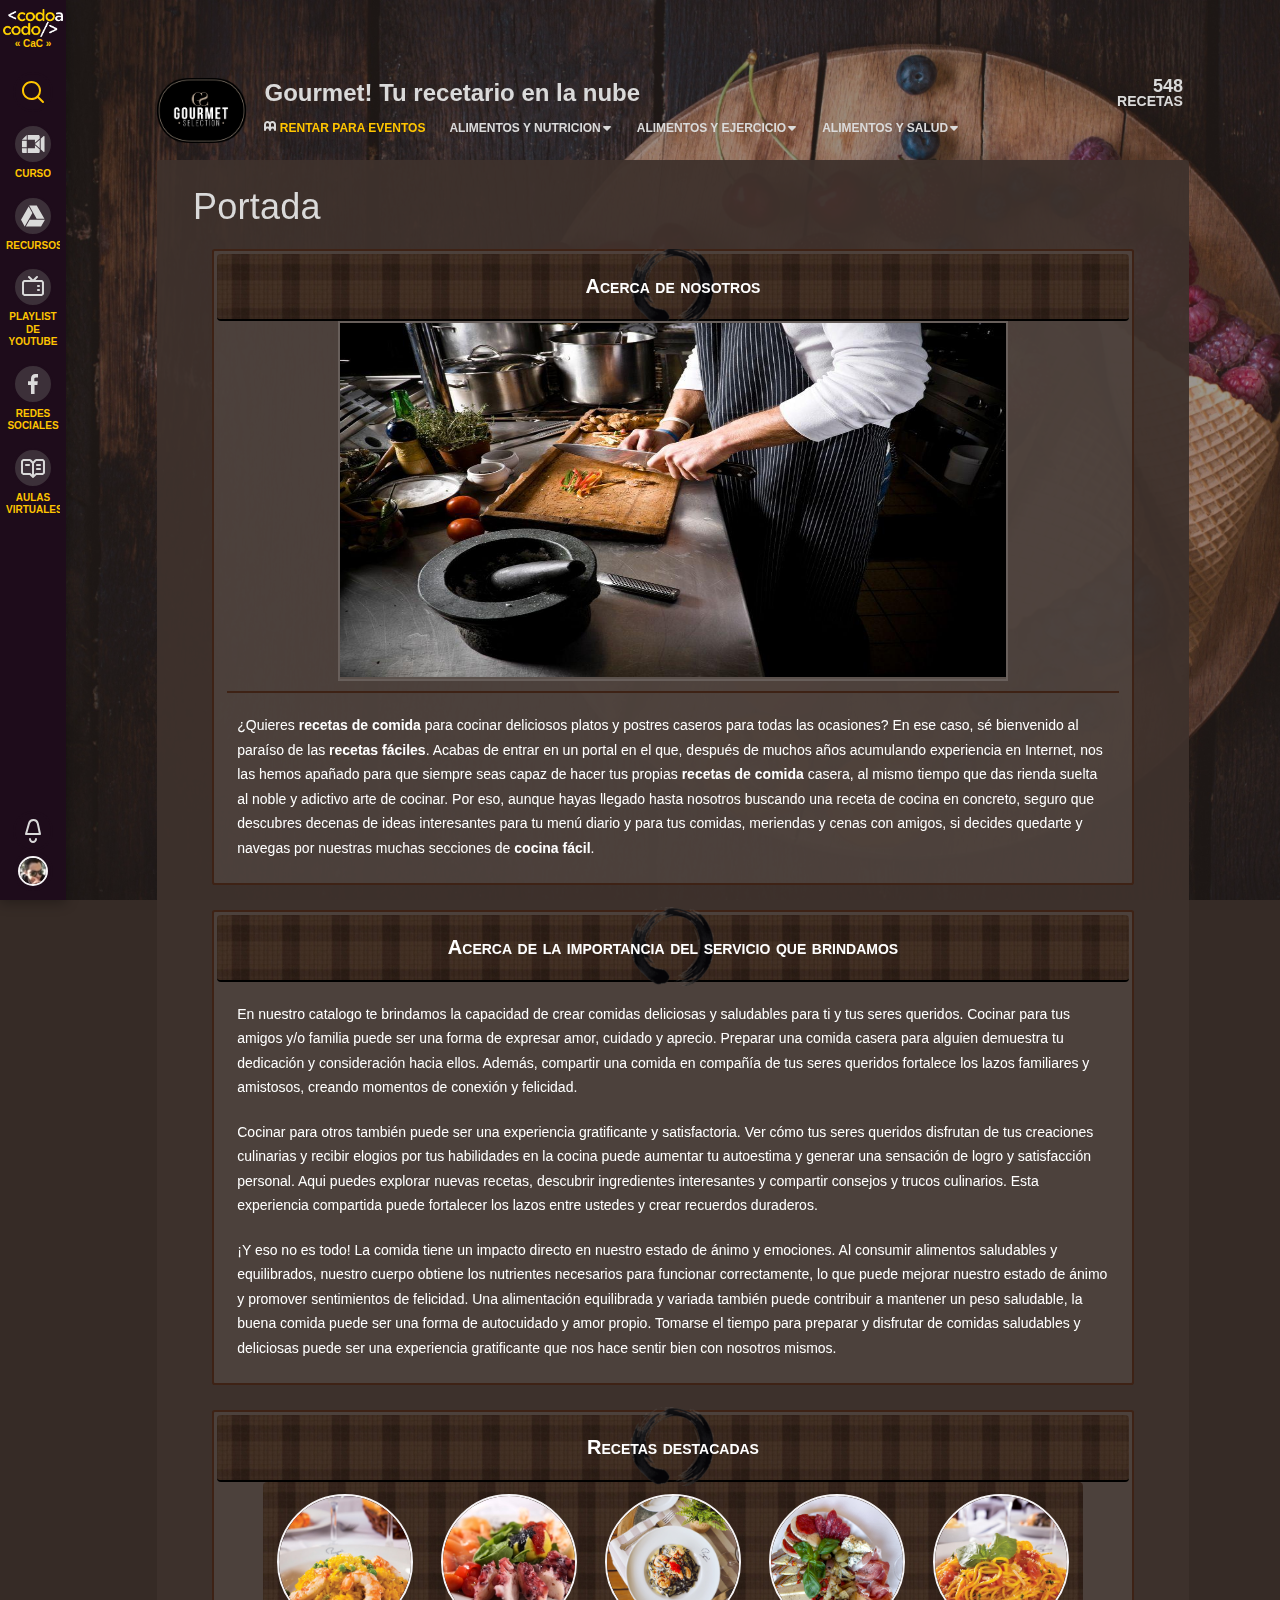
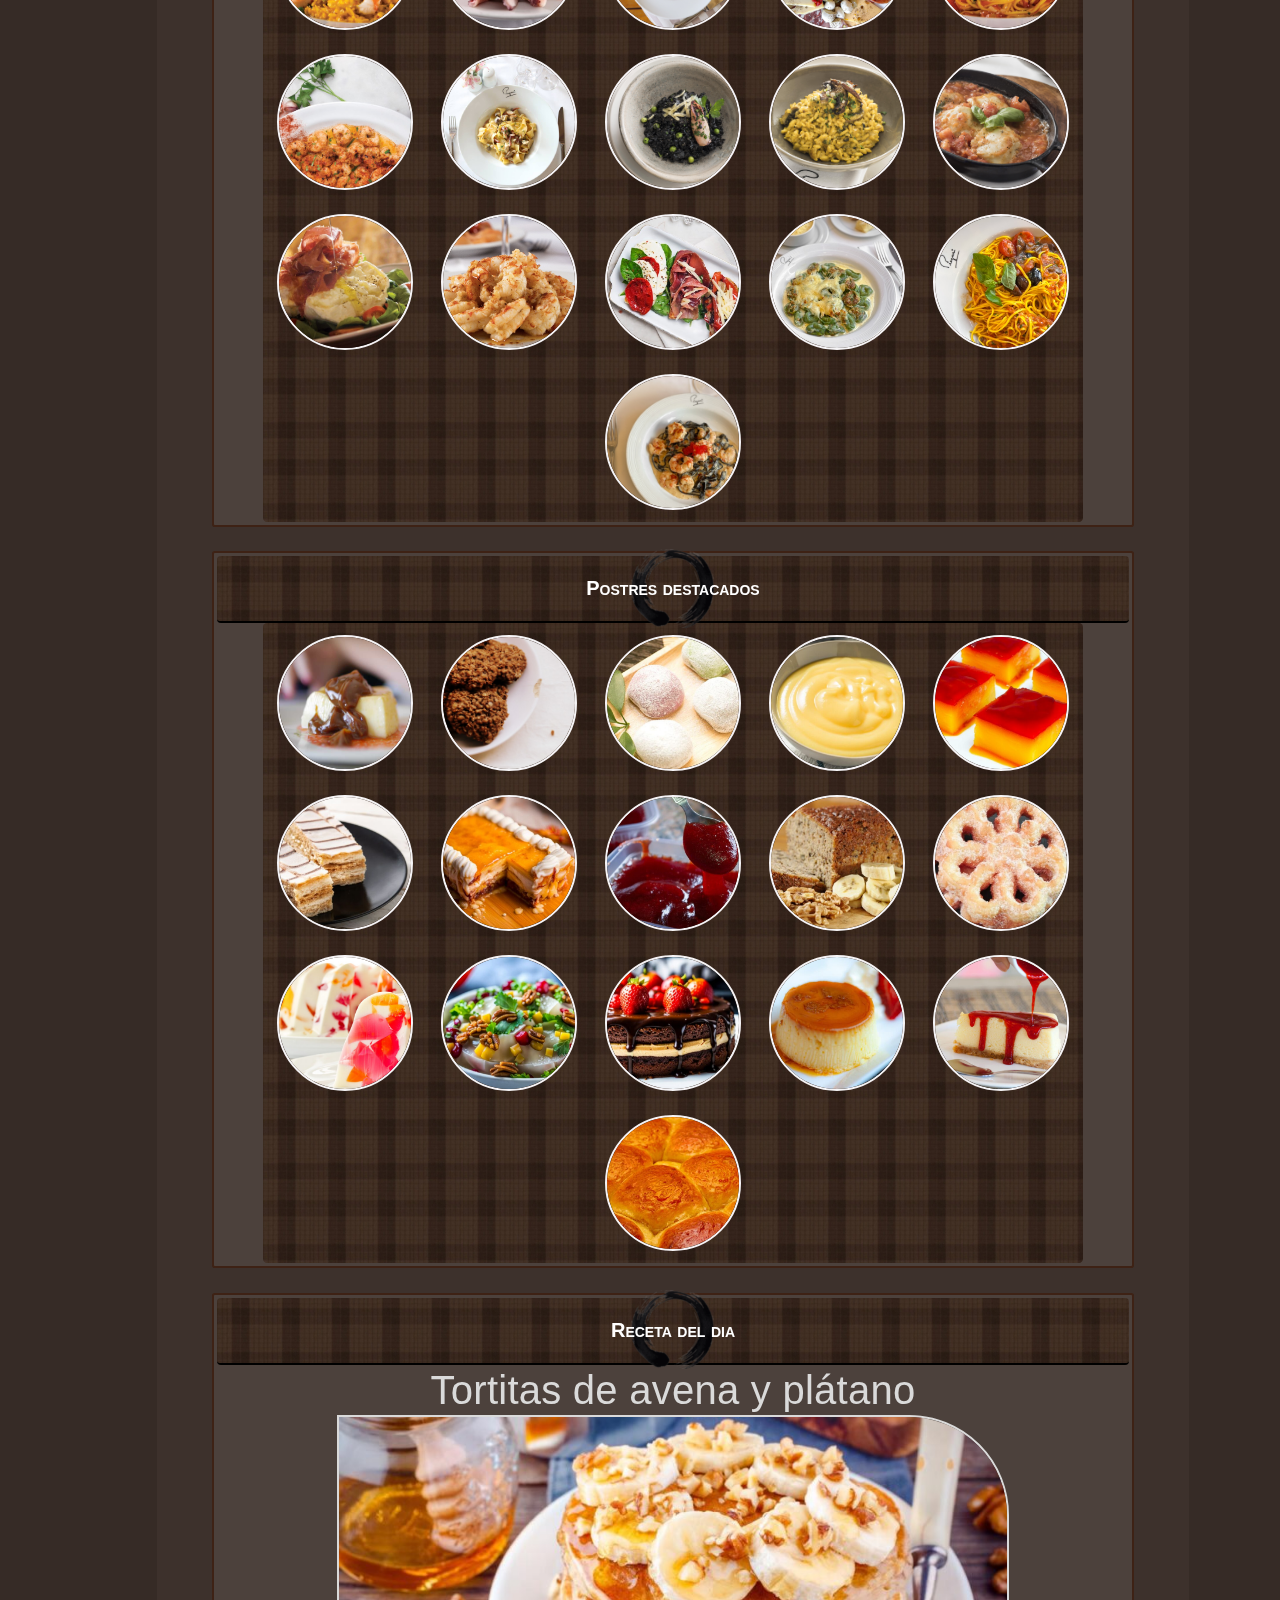
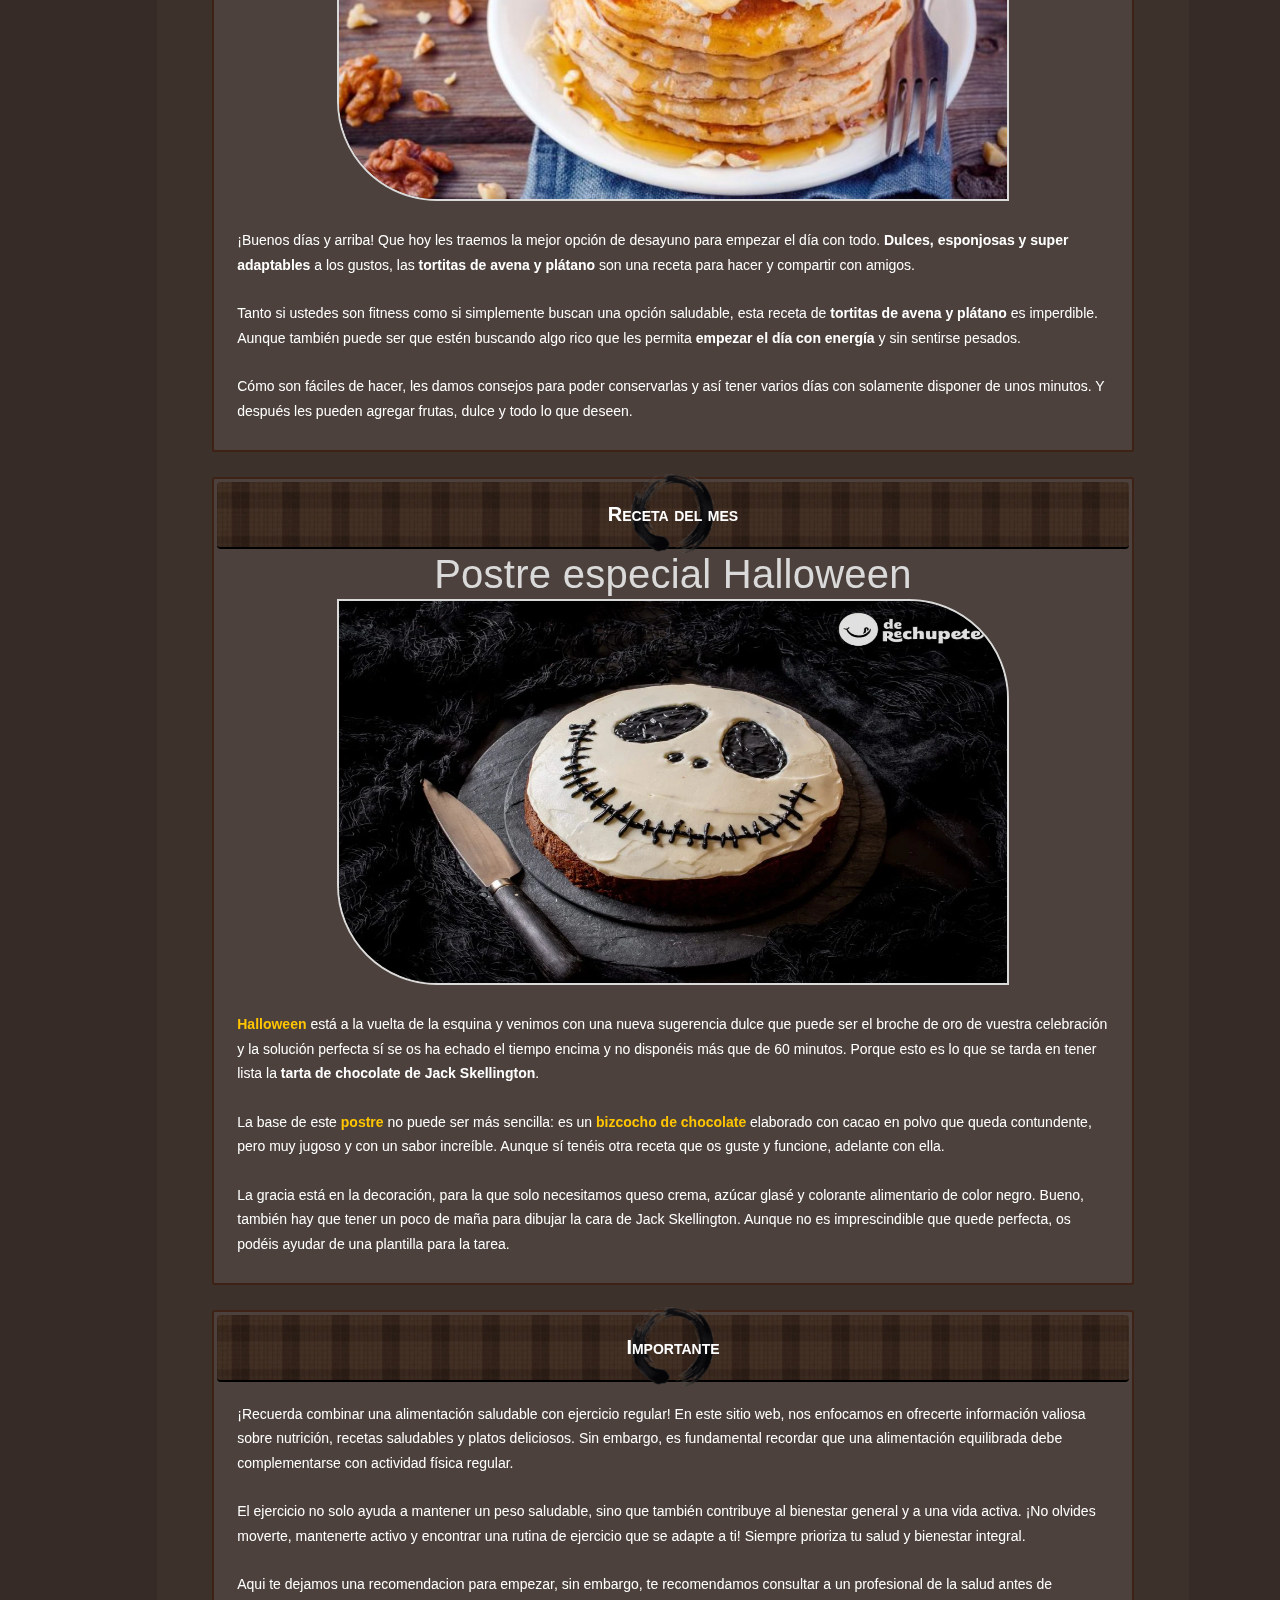
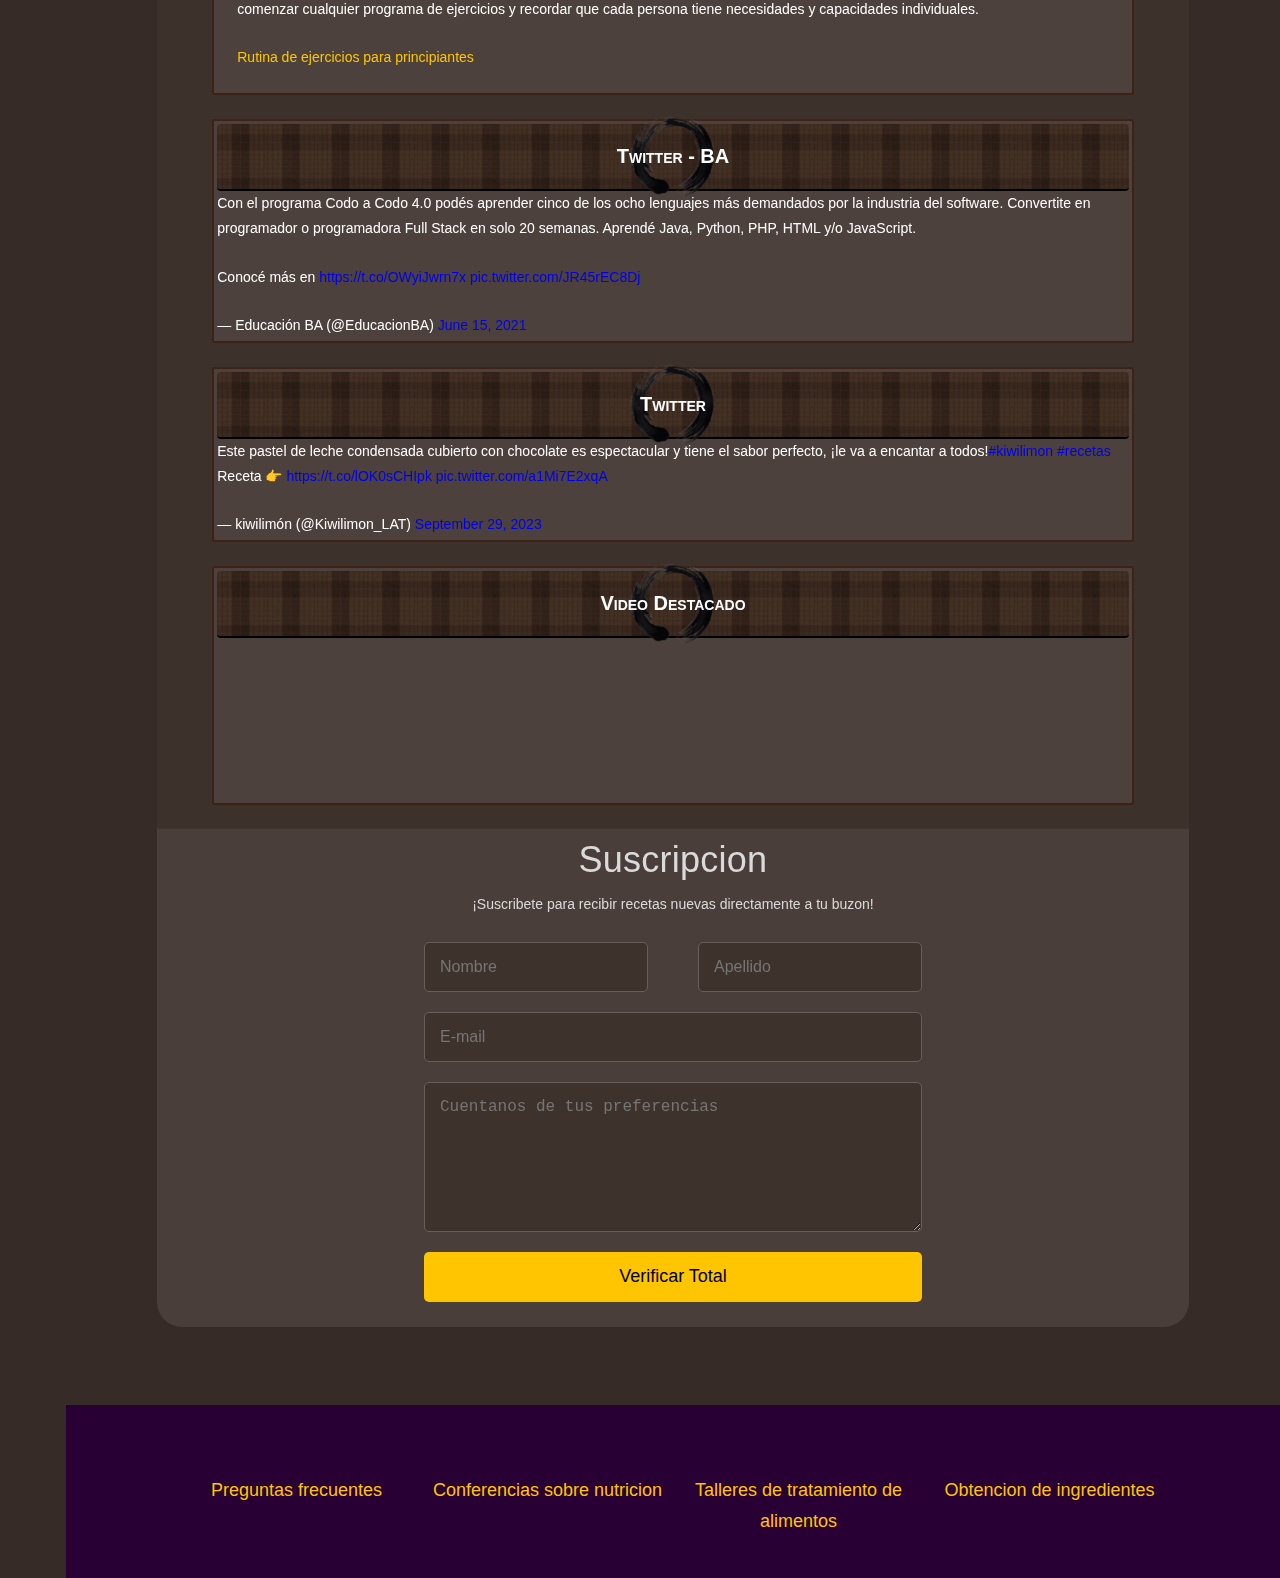
==== commit 701c12e3: "Version 2" ====
--- a/index.html
+++ b/index.html
@@ -4,91 +4,61 @@
     <link type="text/css" rel="stylesheet" id="theme-dark-link">
     <head>
         <meta charset="UTF-8">
-        <title> --- </title>
-        <link rel="shortcut icon" type="image/x-icon" href="./assets/img/CaC-icon.ico" />
-        <link rel="stylesheet" href="assets/styles.css">
-        <link rel="icons" href="assets/Hurtado-IconSet-1.svg">
-        <script>
-            let slideIndex = 1;
-            showSlides(slideIndex);
-
-            // Next/previous controls
-            function plusSlides(n) {
-            showSlides(slideIndex += n);
-            }
-
-            // Thumbnail image controls
-            function currentSlide(n) {
-            showSlides(slideIndex = n);
-            }
-
-            function showSlides(n) {
-            let i;
-            let slides = document.getElementsByClassName("gallerybox");
-            let dots = document.getElementsByClassName("slider__nav-button");
-            if (n > slides.length) {slideIndex = 1}
-            if (n < 1) {slideIndex = slides.length}
-            for (i = 0; i < slides.length; i++) {
-                slides[i].style.display = "none";
-            }
-            for (i = 0; i < dots.length; i++) {
-                dots[i].className = dots[i].className.replace(" active", "");
-            }
-            slides[slideIndex-1].style.display = "block";
-            dots[slideIndex-1].className += " active";
-            }
-        </script>
+        <title> Gourmet! | Recetario en la nube </title>
+        <link rel="shortcut icon" type="image/x-icon" href="./resources/icons/CaC-icon.ico" />
+        <link rel="stylesheet" href="./src/stylesheets/styles.css">
+        <link rel="stylesheet" href="./src/stylesheets/general-styles.css">        
     </head>
     <body>
         <div class="global-navigation">
             <div class="global-navigation__top">
                 <nav class="global-navigation__nav" aria-label="Navegación en el sitio">
-                    <a href="https://buenosaires.gob.ar/educacion/codocodo/el-programa" class="global-navigation__logo" label="logo" aria-label="Aulas virtuales del curso">
-                        <img src="./assets/img/CaC-logo.png" width="60px" height="28px">
+                    <a target="_blank" rel="noopener noreferrer" href="https://buenosaires.gob.ar/educacion/codocodo/el-programa" class="global-navigation__logo" label="logo" aria-label="Aulas virtuales del curso">
+                        <img src="./resources/imgs/CaC-logo.png" width="60px" height="28px">
                         <span> « CaC » </span>
                     </a>
                     <a href="" class="global-navigation__icon" title="Buscar">
                         <svg class="icon">
-                            <use xlink:href="./assets/Hurtado-IconSet-1.svg#wds-icons-magnifying-glass" />
+                            <use xlink:href="./resources/Hurtado-IconSet-1.svg#wds-icons-magnifying-glass" />
                         </svg>
                     </a>
                     <div class="global-navigation__links">
-                        <a href="https://meet.google.com/woh-kgvq-ftc" class="global-navigation__link">
+                        <a target="_blank" rel="noopener noreferrer" href="https://meet.google.com/woh-kgvq-ftc" class="global-navigation__link">
                             <span class="global-navigation__icon has-background">
                                 <svg class="icon">
-                                    <use xlink:href="./assets/Hurtado-IconSet-1.svg#wds-icons-g-meet"/>
+                                    <use xlink:href="./resources/Hurtado-IconSet-1.svg#wds-icons-g-meet"/>
                                 </svg>
                             </span>
                             <span class="global-navigation__label">Curso</span>
                         </a>
-                        <a href="https://drive.google.com/drive/folders/1Iv_z7TY5NEblnPsQuxQBK_PQ0OjvVq_E" class="global-navigation__link">
+                        <a target="_blank" rel="noopener noreferrer" href="https://drive.google.com/drive/folders/1Iv_z7TY5NEblnPsQuxQBK_PQ0OjvVq_E" class="global-navigation__link">
                             <span class="global-navigation__icon has-background">
                                 <svg class="icon">
-                                    <use xlink:href="./assets/Hurtado-IconSet-1.svg#wds-icons-g-drive"/>
+                                    <use xlink:href="./resources/Hurtado-IconSet-1.svg#wds-icons-g-drive"/>
                                 </svg>
                             </span>
                             <span class="global-navigation__label">Recursos</span>
                         </a>
-                        <a href="https://www.youtube.com/playlist?list=PLMBLJyhQOSWxHBYa2Nyki0bGPK4hb3J2g" class="global-navigation__link">
+                        <a target="_blank" rel="noopener noreferrer" href="https://www.youtube.com/playlist?list=PLMBLJyhQOSWxHBYa2Nyki0bGPK4hb3J2g" class="global-navigation__link">
                             <span class="global-navigation__icon has-background">
                                 <svg class="icon">
-                                    <use xlink:href="./assets/Hurtado-IconSet-1.svg#wds-icons-tele"/>
+                                    <use xlink:href="./resources/Hurtado-IconSet-1.svg#wds-icons-tele"/>
                                 </svg>
                             </span>
                             <span class="global-navigation__label">Playlist de Youtube</span>
                         </a>
-                        <a href="https://www.facebook.com/codoacodooficial/" class="global-navigation__link" label="Facebook Oficil">
+                        <a target="_blank" rel="noopener noreferrer" href="https://www.facebook.com/codoacodooficial/" class="global-navigation__link" label="Facebook Oficil">
                             <span class="global-navigation__icon has-background">
                                 <svg class="icon">
-                                    <use xlink:href="./assets/Hurtado-IconSet-1.svg#wds-icons-facebook" />
+                                    <use xlink:href="./resources/Hurtado-IconSet-1.svg#wds-icons-facebook" />
                                 </svg>
                             </span>
                             <span class="global-navigation__label">Redes Sociales</span>
                         </a>
-                        <a href="https://aulasvirtuales.bue.edu.ar/my/" class="global-navigation__link" label="Aulas Virtuales">
+                        <a target="_blank" rel="noopener noreferrer" href="https://aulasvirtuales.bue.edu.ar/my/" class="global-navigation__link" label="Aulas Virtuales">
                             <span class="global-navigation__icon has-background">
                                 <svg class="icon">
-                                    <use xlink:href="./assets/Hurtado-IconSet-1.svg#wds-icons-bookyy" />
+                                    <use xlink:href="./resources/Hurtado-IconSet-1.svg#wds-icons-bookyy" />
                                 </svg>
                             </span>
                             <span class="global-navigation__label">Aulas Virtuales</span>
@@ -100,7 +70,7 @@
                 <div id="notifications">
                    <div class="global-navigation__icon">
                         <svg class="icon" color="var(--global-text-color)">
-                            <use xlink:href="./assets/Hurtado-IconSet-1.svg#wds-icons-bell" />
+                            <use xlink:href="./resources/Hurtado-IconSet-1.svg#wds-icons-bell" />
                         </svg>
                    </div>
                 </div>
@@ -108,7 +78,7 @@
                     <div class="dropdown__toggle">
                         <div class="global-navigation__icon">
                             <div class="avatar">
-                                <img src="./assets/img/avatar_alumn.jpg" title="Alumno" class="avatar__imag">
+                                <img src="./resources/imgs/avatar_alumn.jpg" title="Alumno" class="avatar__imag">
                             </div>
                         </div>
                     </div>
@@ -140,7 +110,7 @@
                 <div class="header-wrapper">
                     <header class="community-header">
                         <a href="./index.html" class="community-header__image">
-                            <img src="./assets/img/Logo-Management-Gourmet.png" width="115" height="65" alt="Gourmet Page">
+                            <img src="./resources/imgs/Logo-Management-Gourmet.png" width="115" height="65" alt="Gourmet Page">
                         </a>
                         <div class="community-header__top-container">
                             <div class="community-header__name-wrapper">
@@ -153,26 +123,14 @@
                         </div>
                         <nav class="community-header__local-navigation">
                             <ul class="tabs">
-                                <li id="tab_1" class="dropdown explore-menu">
+                                <li id="tab_1" class="specialText-New">
                                     <div class="tabs__tab-label dropdown__toggle">
-                                        <a href="#">
+                                        <a target="_blank" rel="noopener noreferrer" href="./views/rent_events.html">
                                             <svg class="icon-tiny icon">
-                                                <use href="./assets/Hurtado-IconSet-1.svg#wds-icons-book-tiny" />
+                                                <use href="../resources/Hurtado-IconSet-1.svg#wds-icons-book-tiny" />
                                             </svg>
-                                            <span>Explora</span>
+                                            <span style="color: var(--global-nav-link-color);">Rentar para eventos</span>
                                         </a>
-                                        <svg class="icon icon-tiny dropdown__toggle-chevron">
-                                            <use xlink:href="./assets/Hurtado-IconSet-1.svg#wds-icons-dropdown-tiny" />
-                                        </svg>
-                                    </div>
-                                    <div class="is-not-scrollable dropdown__content">
-                                        <ul class="list is-linked">
-                                            <li>
-                                                <a href="#">
-                                                    <span>item :D</span>
-                                                </a>
-                                            </li>
-                                        </ul>
                                     </div>
                                 </li>
                                 <li id="tab_2" class="dropdown">
@@ -181,16 +139,31 @@
                                             <span>Alimentos y Nutricion</span>
                                         </a>
                                         <svg class="icon icon-tiny dropdown__toggle-chevron">
-                                            <use xlink:href="./assets/Hurtado-IconSet-1.svg#wds-icons-dropdown-tiny" />
+                                            <use xlink:href="./resources/Hurtado-IconSet-1.svg#wds-icons-dropdown-tiny" />
                                         </svg>
                                     </div>
                                     <div class="is-not-scrollable dropdown__content">
                                         <ul class="list is-linked">
                                             <li>
-                                                <a href="#">
-                                                    <span>item :D</span>
+                                                <a target="_blank" rel="noopener noreferrer" href="https://www.unicef.org/lac/crianza/alimento-y-nutricion">
+                                                    <span>Recursos de 'UNICEF'</span>
                                                 </a>
                                             </li>
+                                            <li>
+                                                <a target="_blank" rel="noopener noreferrer" href="https://medlineplus.gov/spanish/foodandnutrition.html">
+                                                    <span>Recursos de 'MedLine Plus'</span>
+                                                </a>
+                                            </li> 
+                                            <li>
+                                                <a target="_blank" rel="noopener noreferrer" href="https://www.niddk.nih.gov/health-information/informacion-de-la-salud/alimentacion-nutricion">
+                                                    <span>Recursos del 'NIH'</span>
+                                                </a>
+                                            </li>    
+                                            <li>
+                                                <a target="_blank" rel="noopener noreferrer" href="https://www.argentina.gob.ar/salud/alimentacion-saludable">
+                                                    <span>Recursos del Minisiterio de Salud de Argentina</span>
+                                                </a>
+                                            </li>                                                                                                                                     
                                         </ul>
                                     </div>
                                 </li>
@@ -200,16 +173,26 @@
                                             <span>Alimentos y Ejercicio</span>
                                         </a>
                                         <svg class="icon icon-tiny dropdown__toggle-chevron">
-                                            <use xlink:href="./assets/Hurtado-IconSet-1.svg#wds-icons-dropdown-tiny" />
+                                            <use xlink:href="./resources/Hurtado-IconSet-1.svg#wds-icons-dropdown-tiny" />
                                         </svg>
                                     </div>
                                     <div class="is-not-scrollable dropdown__content">
                                         <ul class="list is-linked">
                                             <li>
-                                                <a href="#">
-                                                    <span>item :D</span>
+                                                <a target="_blank" rel="noopener noreferrer" href="https://dietas.guiafitness.com/">
+                                                    <span>Guia Fitness</span>
                                                 </a>
                                             </li>
+                                            <li>
+                                                <a target="_blank" rel="noopener noreferrer" href="https://www.entrenamiento.com/">
+                                                    <span>Entrenamientos variados</span>
+                                                </a>
+                                            </li>  
+                                            <li>
+                                                <a target="_blank" rel="noopener noreferrer" href="https://instafit.com/">
+                                                    <span>Disciplinas Atleticas</span>
+                                                </a>
+                                            </li>                                                                                       
                                         </ul>
                                     </div>
                                 </li>
@@ -219,16 +202,26 @@
                                             <span>Alimentos y Salud</span>
                                         </a>
                                         <svg class="icon icon-tiny dropdown__toggle-chevron">
-                                            <use xlink:href="./assets/Hurtado-IconSet-1.svg#wds-icons-dropdown-tiny" />
+                                            <use xlink:href="./resources/Hurtado-IconSet-1.svg#wds-icons-dropdown-tiny" />
                                         </svg>
                                     </div>
                                     <div class="is-not-scrollable dropdown__content">
                                         <ul class="list is-linked">
                                             <li>
-                                                <a href="#">
-                                                    <span>item :D</span>
+                                                <a target="_blank" rel="noopener noreferrer" href="https://www.midietacojea.com/">
+                                                    <span>Blog de dietas y nutricion</span>
                                                 </a>
                                             </li>
+                                            <li>
+                                                <a target="_blank" rel="noopener noreferrer" href="https://adelgazarysalud.online/">
+                                                    <span>Blog de salud y alimentacion</span>
+                                                </a>
+                                            </li>
+                                            <li>
+                                                <a target="_blank" rel="noopener noreferrer" href="https://estilosdevidasaludable.sanidad.gob.es/alimentacionSaludable/home.htm">
+                                                    <span>Blog de estilos de vida</span>
+                                                </a>
+                                            </li>                                                                                                                                  
                                         </ul>
                                     </div>                                    
                                 </li>
@@ -256,30 +249,30 @@
                                             <p>
                                                 <a class="slider__controls-prev" onclick="plusSlides(-1)">
                                                     <svg class="icon icon-tiny">
-                                                        <use href="./assets/Hurtado-IconSet-1.svg#wds-icons-arrow-tiny" />
+                                                        <use href="./resources/Hurtado-IconSet-1.svg#wds-icons-arrow-tiny" />
                                                     </svg>
                                                 </a>
                                             </p>
                                             <p>
                                                 <a class="slider__controls-next" onclick="plusSlides(1)">
                                                     <svg class="icon icon-tiny">
-                                                        <use href="./assets/Hurtado-IconSet-1.svg#wds-icons-arrow-tiny" />
+                                                        <use href="./resources/Hurtado-IconSet-1.svg#wds-icons-arrow-tiny" />
                                                     </svg>
                                                 </a>
                                             </p>
                                         </div>
                                         <div class="slider__list">
                                             <div class="gallerybox fade" data-index="0" style="width: 670px;">
-                                                <img src="./assets/img/Chefsito-wallpaper-1.jpg" decoding="async" loading="lazy" width="670" height="360" data-relevant="1">
+                                                <img src="./resources/imgs/Chefsito-wallpaper-1.jpg" decoding="async" loading="lazy" width="670" height="360" data-relevant="1">
                                             </div>
                                             <div class="gallerybox fade" data-index="1" style="width: 670px;">
-                                                <img src="./assets/img/Chefsito-wallpaper-2.jpg" decoding="async" loading="lazy" width="670" height="360" data-relevant="1">
+                                                <img src="./resources/imgs/Chefsito-wallpaper-2.jpg" decoding="async" loading="lazy" width="670" height="360" data-relevant="1">
                                             </div>
                                             <div class="gallerybox fade" data-index="2" style="width: 670px;">
-                                                <img src="./assets/img/Chefsito-wallpaper-3.jpg" decoding="async" loading="lazy" width="670" height="360" data-relevant="1">
+                                                <img src="./resources/imgs/Chefsito-wallpaper-3.jpg" decoding="async" loading="lazy" width="670" height="360" data-relevant="1">
                                             </div>
                                             <div class="gallerybox fade" data-index="3" style="width: 670px;">
-                                                <img src="./assets/img/Chefsito-wallpaper-4.jpg" decoding="async" loading="lazy" width="670" height="360" data-relevant="1">
+                                                <img src="./resources/imgs/Chefsito-wallpaper-4.jpg" decoding="async" loading="lazy" width="670" height="360" data-relevant="1">
                                             </div>                                                                                        
                                         </div>
                                         <div class="slider__nav">
@@ -312,67 +305,67 @@
                                     </div>
                                     <div class="PerBox">
                                         <div class="article-thumb">
-                                            <a class="hidden" href="http://piegari.com.ar/"><img src="./assets/img/Piegari/ristorante1.jpg" title="Plato 1" class="article-thumb__img"></a>
+                                            <a class="hidden" target="_blank" rel="noopener noreferrer" href="http://piegari.com.ar/"><img src="./resources/imgs/Piegari/ristorante1.jpg" title="Plato 1" class="article-thumb__img"></a>
                                         </div>
 
                                         <div class="article-thumb">
-                                            <a class="hidden" href="http://piegari.com.ar/"><img src="./assets/img/Piegari/ristorante2.jpg" title="Plato 2" class="article-thumb__img"></a>
+                                            <a class="hidden" target="_blank" rel="noopener noreferrer" href="http://piegari.com.ar/"><img src="./resources/imgs/Piegari/ristorante2.jpg" title="Plato 2" class="article-thumb__img"></a>
                                         </div>    
                                         
                                         <div class="article-thumb">
-                                            <a class="hidden" href="http://piegari.com.ar/"><img src="./assets/img/Piegari/ristorante3.jpg" title="Plato 3" class="article-thumb__img"></a>
-                                        </div>   
-                                        
-                                        <div class="article-thumb">
-                                            <a class="hidden" href="http://piegari.com.ar/"><img src="./assets/img/Piegari/ristorante4.jpg" title="Plato 4" class="article-thumb__img"></a>
-                                        </div>   
-                                        
-                                        <div class="article-thumb">
-                                            <a class="hidden" href="http://piegari.com.ar/"><img src="./assets/img/Piegari/ristorante5.jpg" title="Plato 5" class="article-thumb__img"></a>
-                                        </div>   
-                                        
-                                        <div class="article-thumb">
-                                            <a class="hidden" href="http://piegari.com.ar/"><img src="./assets/img/Piegari/ristorante6.jpg" title="Plato 6" class="article-thumb__img"></a>
-                                        </div>   
-                                        
-                                        <div class="article-thumb">
-                                            <a class="hidden" href="http://piegari.com.ar/"><img src="./assets/img/Piegari/ristorante7.jpg" title="Plato 7" class="article-thumb__img"></a>
+                                            <a class="hidden" target="_blank" rel="noopener noreferrer" href="http://piegari.com.ar/"><img src="./resources/imgs/Piegari/ristorante3.jpg" title="Plato 3" class="article-thumb__img"></a>
+                                        </div>   
+                                        
+                                        <div class="article-thumb">
+                                            <a class="hidden" target="_blank" rel="noopener noreferrer" href="http://piegari.com.ar/"><img src="./resources/imgs/Piegari/ristorante4.jpg" title="Plato 4" class="article-thumb__img"></a>
+                                        </div>   
+                                        
+                                        <div class="article-thumb">
+                                            <a class="hidden" target="_blank" rel="noopener noreferrer" href="http://piegari.com.ar/"><img src="./resources/imgs/Piegari/ristorante5.jpg" title="Plato 5" class="article-thumb__img"></a>
+                                        </div>   
+                                        
+                                        <div class="article-thumb">
+                                            <a class="hidden" target="_blank" rel="noopener noreferrer" href="http://piegari.com.ar/"><img src="./resources/imgs/Piegari/ristorante6.jpg" title="Plato 6" class="article-thumb__img"></a>
+                                        </div>   
+                                        
+                                        <div class="article-thumb">
+                                            <a class="hidden" target="_blank" rel="noopener noreferrer" href="http://piegari.com.ar/"><img src="./resources/imgs/Piegari/ristorante7.jpg" title="Plato 7" class="article-thumb__img"></a>
                                         </div> 
                                         
                                         <div class="article-thumb">
-                                            <a class="hidden" href="http://piegari.com.ar/"><img src="./assets/img/Piegari/ristorante8.jpg" title="Plato 8" class="article-thumb__img"></a>
+                                            <a class="hidden" target="_blank" rel="noopener noreferrer" href="http://piegari.com.ar/"><img src="./resources/imgs/Piegari/ristorante8.jpg" title="Plato 8" class="article-thumb__img"></a>
                                         </div> 
                                         
                                         <div class="article-thumb">
-                                            <a class="hidden" href="http://piegari.com.ar/"><img src="./assets/img/Piegari/ristorante9.jpg" title="Plato 9" class="article-thumb__img"></a>
-                                        </div>                                        
-
-                                        <div class="article-thumb">
-                                            <a class="hidden" href="http://piegari.com.ar/"><img src="./assets/img/Piegari/ristorante10.jpg" title="Plato 10" class="article-thumb__img"></a>
-                                        </div>                                        
-
-                                        <div class="article-thumb">
-                                            <a class="hidden" href="http://piegari.com.ar/"><img src="./assets/img/Piegari/ristorante11.jpg" title="Plato 11" class="article-thumb__img"></a>
-                                        </div>                                        
-
-                                        <div class="article-thumb">
-                                            <a class="hidden" href="http://piegari.com.ar/"><img src="./assets/img/Piegari/ristorante12.jpg" title="Plato 12" class="article-thumb__img"></a>
-                                        </div>                                        
-
-                                        <div class="article-thumb">
-                                            <a class="hidden" href="http://piegari.com.ar/"><img src="./assets/img/Piegari/ristorante13.jpg" title="Plato 13" class="article-thumb__img"></a>
+                                            <a class="hidden" target="_blank" rel="noopener noreferrer" href="http://piegari.com.ar/"><img src="./resources/imgs/Piegari/ristorante9.jpg" title="Plato 9" class="article-thumb__img"></a>
+                                        </div>                                        
+
+                                        <div class="article-thumb">
+                                            <a class="hidden" target="_blank" rel="noopener noreferrer" href="http://piegari.com.ar/"><img src="./resources/imgs/Piegari/ristorante10.jpg" title="Plato 10" class="article-thumb__img"></a>
+                                        </div>                                        
+
+                                        <div class="article-thumb">
+                                            <a class="hidden" target="_blank" rel="noopener noreferrer" href="http://piegari.com.ar/"><img src="./resources/imgs/Piegari/ristorante11.jpg" title="Plato 11" class="article-thumb__img"></a>
+                                        </div>                                        
+
+                                        <div class="article-thumb">
+                                            <a class="hidden" target="_blank" rel="noopener noreferrer" href="http://piegari.com.ar/"><img src="./resources/imgs/Piegari/ristorante12.jpg" title="Plato 12" class="article-thumb__img"></a>
+                                        </div>                                        
+
+                                        <div class="article-thumb">
+                                            <a class="hidden" target="_blank" rel="noopener noreferrer" href="http://piegari.com.ar/"><img src="./resources/imgs/Piegari/ristorante13.jpg" title="Plato 13" class="article-thumb__img"></a>
                                         </div>          
                                         
                                         <div class="article-thumb">
-                                            <a class="hidden" href="http://piegari.com.ar/"><img src="./assets/img/Piegari/ristorante14.jpg" title="Plato 14" class="article-thumb__img"></a>
+                                            <a class="hidden" target="_blank" rel="noopener noreferrer" href="http://piegari.com.ar/"><img src="./resources/imgs/Piegari/ristorante14.jpg" title="Plato 14" class="article-thumb__img"></a>
                                         </div>                                       
                                         
                                         <div class="article-thumb">
-                                            <a class="hidden" href="http://piegari.com.ar/"><img src="./assets/img/Piegari/ristorante15.jpg" title="Plato 15" class="article-thumb__img"></a>
-                                        </div>                                        
-
-                                        <div class="article-thumb">
-                                            <a class="hidden" href="http://piegari.com.ar/"><img src="./assets/img/Piegari/ristorante16.jpg" title="Plato 16" class="article-thumb__img"></a>
+                                            <a class="hidden" target="_blank" rel="noopener noreferrer" href="http://piegari.com.ar/"><img src="./resources/imgs/Piegari/ristorante15.jpg" title="Plato 15" class="article-thumb__img"></a>
+                                        </div>                                        
+
+                                        <div class="article-thumb">
+                                            <a class="hidden" target="_blank" rel="noopener noreferrer" href="http://piegari.com.ar/"><img src="./resources/imgs/Piegari/ristorante16.jpg" title="Plato 16" class="article-thumb__img"></a>
                                         </div>                                        
                                     </div>
                                 </div>   
@@ -385,67 +378,67 @@
                                     </div>
                                     <div class="PerBox">
                                         <div class="article-thumb">
-                                            <a href="https://www.paulinacocina.net/flan-casero-clasico/13997"><img src="./assets/img/Paulina_Cocina/recipe1.jpg" title="Flan casero clasico" class="article-thumb__img"></a>
+                                            <a target="_blank" rel="noopener noreferrer" href="https://www.paulinacocina.net/flan-casero-clasico/13997"><img src="./resources/imgs/Paulina_Cocina/recipe1.jpg" title="Flan casero clasico" class="article-thumb__img"></a>
                                         </div>
 
                                         <div class="article-thumb">
-                                            <a href="https://www.paulinacocina.net/galletas-de-avena-faciles/7942"><img src="./assets/img/Paulina_Cocina/recipe2.jpg" title="Galletas de avena" class="article-thumb__img"></a>
+                                            <a target="_blank" rel="noopener noreferrer" href="https://www.paulinacocina.net/galletas-de-avena-faciles/7942"><img src="./resources/imgs/Paulina_Cocina/recipe2.jpg" title="Galletas de avena" class="article-thumb__img"></a>
                                         </div>    
                                         
                                         <div class="article-thumb">
-                                            <a href="https://www.paulinacocina.net/mochi-japones/32762"><img src="./assets/img/Paulina_Cocina/recipe3.jpg" title="Mochi japones" class="article-thumb__img"></a>
-                                        </div>   
-                                        
-                                        <div class="article-thumb">
-                                            <a href="https://www.paulinacocina.net/natillas-caseras-tradicionales/32595"><img src="./assets/img/Paulina_Cocina/recipe4.jpg" title="Natilla casera" class="article-thumb__img"></a>
-                                        </div>   
-                                        
-                                        <div class="article-thumb">
-                                            <a href="https://www.paulinacocina.net/tocino-de-cielo/32402"><img src="./assets/img/Paulina_Cocina/recipe5.jpg" title="Tocino de cielo" class="article-thumb__img"></a>
-                                        </div>   
-                                        
-                                        <div class="article-thumb">
-                                            <a href="https://www.paulinacocina.net/milhojas-de-crema-pastelera/32070"><img src="./assets/img/Paulina_Cocina/recipe6.jpg" title="Milhojas de crema pastelera" class="article-thumb__img"></a>
-                                        </div>   
-                                        
-                                        <div class="article-thumb">
-                                            <a href="https://www.paulinacocina.net/tarta-san-marcos/32112"><img src="./assets/img/Paulina_Cocina/recipe7.jpg" title="Tarta 'San Marcos'" class="article-thumb__img"></a>
+                                            <a target="_blank" rel="noopener noreferrer" href="https://www.paulinacocina.net/mochi-japones/32762"><img src="./resources/imgs/Paulina_Cocina/recipe3.jpg" title="Mochi japones" class="article-thumb__img"></a>
+                                        </div>   
+                                        
+                                        <div class="article-thumb">
+                                            <a target="_blank" rel="noopener noreferrer" href="https://www.paulinacocina.net/natillas-caseras-tradicionales/32595"><img src="./resources/imgs/Paulina_Cocina/recipe4.jpg" title="Natilla casera" class="article-thumb__img"></a>
+                                        </div>   
+                                        
+                                        <div class="article-thumb">
+                                            <a target="_blank" rel="noopener noreferrer" href="https://www.paulinacocina.net/tocino-de-cielo/32402"><img src="./resources/imgs/Paulina_Cocina/recipe5.jpg" title="Tocino de cielo" class="article-thumb__img"></a>
+                                        </div>   
+                                        
+                                        <div class="article-thumb">
+                                            <a target="_blank" rel="noopener noreferrer" href="https://www.paulinacocina.net/milhojas-de-crema-pastelera/32070"><img src="./resources/imgs/Paulina_Cocina/recipe6.jpg" title="Milhojas de crema pastelera" class="article-thumb__img"></a>
+                                        </div>   
+                                        
+                                        <div class="article-thumb">
+                                            <a target="_blank" rel="noopener noreferrer" href="https://www.paulinacocina.net/tarta-san-marcos/32112"><img src="./resources/imgs/Paulina_Cocina/recipe7.jpg" title="Tarta 'San Marcos'" class="article-thumb__img"></a>
                                         </div> 
                                         
                                         <div class="article-thumb">
-                                            <a href="https://www.paulinacocina.net/dulce-de-membrillo/31919"><img src="./assets/img/Paulina_Cocina/recipe8.jpg" title="Dulce de membrillo" class="article-thumb__img"></a>
+                                            <a target="_blank" rel="noopener noreferrer" href="https://www.paulinacocina.net/dulce-de-membrillo/31919"><img src="./resources/imgs/Paulina_Cocina/recipe8.jpg" title="Dulce de membrillo" class="article-thumb__img"></a>
                                         </div> 
                                         
                                         <div class="article-thumb">
-                                            <a href="https://www.paulinacocina.net/banana-bread/31680"><img src="./assets/img/Paulina_Cocina/recipe9.jpg" title="Pan de banana" class="article-thumb__img"></a>
-                                        </div>                                        
-
-                                        <div class="article-thumb">
-                                            <a href="https://www.paulinacocina.net/bunuelos-mexicanos-caseros/31492"><img src="./assets/img/Paulina_Cocina/recipe10.jpg" title="Buñuelos Mexicanos" class="article-thumb__img"></a>
-                                        </div>                                        
-
-                                        <div class="article-thumb">
-                                            <a href="https://www.paulinacocina.net/gelatina-de-mosaico/31074"><img src="./assets/img/Paulina_Cocina/recipe11.jpg" title="Gelatina de mosaico" class="article-thumb__img"></a>
-                                        </div>                                        
-
-                                        <div class="article-thumb">
-                                            <a href="https://www.paulinacocina.net/ensalada-de-manzana/31068"><img src="./assets/img/Paulina_Cocina/recipe12.jpg" title="Ensalada de manzana" class="article-thumb__img"></a>
-                                        </div>                                        
-
-                                        <div class="article-thumb">
-                                            <a href="https://www.paulinacocina.net/bombon-suizo-torta-receta-facil/30984"><img src="./assets/img/Paulina_Cocina/recipe13.jpg" title="Bombon Suizo" class="article-thumb__img"></a>
+                                            <a target="_blank" rel="noopener noreferrer" href="https://www.paulinacocina.net/banana-bread/31680"><img src="./resources/imgs/Paulina_Cocina/recipe9.jpg" title="Pan de banana" class="article-thumb__img"></a>
+                                        </div>                                        
+
+                                        <div class="article-thumb">
+                                            <a target="_blank" rel="noopener noreferrer" href="https://www.paulinacocina.net/bunuelos-mexicanos-caseros/31492"><img src="./resources/imgs/Paulina_Cocina/recipe10.jpg" title="Buñuelos Mexicanos" class="article-thumb__img"></a>
+                                        </div>                                        
+
+                                        <div class="article-thumb">
+                                            <a target="_blank" rel="noopener noreferrer" href="https://www.paulinacocina.net/gelatina-de-mosaico/31074"><img src="./resources/imgs/Paulina_Cocina/recipe11.jpg" title="Gelatina de mosaico" class="article-thumb__img"></a>
+                                        </div>                                        
+
+                                        <div class="article-thumb">
+                                            <a target="_blank" rel="noopener noreferrer" href="https://www.paulinacocina.net/ensalada-de-manzana/31068"><img src="./resources/imgs/Paulina_Cocina/recipe12.jpg" title="Ensalada de manzana" class="article-thumb__img"></a>
+                                        </div>                                        
+
+                                        <div class="article-thumb">
+                                            <a target="_blank" rel="noopener noreferrer" href="https://www.paulinacocina.net/bombon-suizo-torta-receta-facil/30984"><img src="./resources/imgs/Paulina_Cocina/recipe13.jpg" title="Bombon Suizo" class="article-thumb__img"></a>
                                         </div>          
                                         
                                         <div class="article-thumb">
-                                            <a href="https://www.paulinacocina.net/receta-flan-de-queso-philadelphia-horno/30851"><img src="./assets/img/Paulina_Cocina/recipe14.jpg" title="Flan de queso" class="article-thumb__img"></a>
+                                            <a target="_blank" rel="noopener noreferrer" href="https://www.paulinacocina.net/receta-flan-de-queso-philadelphia-horno/30851"><img src="./resources/imgs/Paulina_Cocina/recipe14.jpg" title="Flan de queso" class="article-thumb__img"></a>
                                         </div>                                       
                                         
                                         <div class="article-thumb">
-                                            <a href="https://www.paulinacocina.net/tarta-de-queso-sin-horno/30751"><img src="./assets/img/Paulina_Cocina/recipe15.jpg" title="Tarta de queso" class="article-thumb__img"></a>
-                                        </div>                                        
-
-                                        <div class="article-thumb">
-                                            <a href="https://www.paulinacocina.net/pan-brioche-super-esponjoso/30306"><img src="./assets/img/Paulina_Cocina/recipe16.jpg" title="Pan 'Brioche'" class="article-thumb__img"></a>
+                                            <a target="_blank" rel="noopener noreferrer" href="https://www.paulinacocina.net/tarta-de-queso-sin-horno/30751"><img src="./resources/imgs/Paulina_Cocina/recipe15.jpg" title="Tarta de queso" class="article-thumb__img"></a>
+                                        </div>                                        
+
+                                        <div class="article-thumb">
+                                            <a target="_blank" rel="noopener noreferrer" href="https://www.paulinacocina.net/pan-brioche-super-esponjoso/30306"><img src="./resources/imgs/Paulina_Cocina/recipe16.jpg" title="Pan 'Brioche'" class="article-thumb__img"></a>
                                         </div>                                        
                                     </div>
                                 </div> 
@@ -457,8 +450,8 @@
                                         <span class="box-text">Receta del dia</span>
                                     </div>
                                     <div class="article-content__thumb">
-                                        <a class="page-header__title" href="https://www.paulinacocina.net/tortitas-de-avena-y-platano/32363">Tortitas de avena y plátano</a>
-                                        <a href="https://www.paulinacocina.net/tortitas-de-avena-y-platano/32363"><img class="special-image" src="./assets/img/Paulina_Cocina/Day-Recipe.jpg"></a>
+                                        <a target="_blank" rel="noopener noreferrer" class="page-header__title" href="https://www.paulinacocina.net/tortitas-de-avena-y-platano/32363">Tortitas de avena y plátano</a>
+                                        <a target="_blank" rel="noopener noreferrer" href="https://www.paulinacocina.net/tortitas-de-avena-y-platano/32363"><img class="special-image" src="./resources/imgs/Paulina_Cocina/Day-Recipe.jpg"></a>
                                     </div>
                                     <div class="box-content__text">
                                         <p>¡Buenos días y arriba! Que hoy les traemos la mejor opción de desayuno para empezar el día con todo. <strong>Dulces, esponjosas y super adaptables</strong> a los gustos, las<strong> tortitas de avena y plátano</strong> son una receta para hacer y compartir con amigos.</p>
@@ -474,8 +467,8 @@
                                         <span class="box-text">Receta del mes</span>
                                     </div>
                                     <div class="article-content__thumb">
-                                        <a class="page-header__title" href="https://www.recetasderechupete.com/tarta-de-chocolate-de-jack-skellington-postre-especial-halloween/50870/">Postre especial Halloween</a>
-                                        <a href="https://www.recetasderechupete.com/tarta-de-chocolate-de-jack-skellington-postre-especial-halloween/50870/"><img class="special-image" src="./assets/img/month-recipe.webp"></a>
+                                        <a target="_blank" rel="noopener noreferrer" class="page-header__title" href="https://www.recetasderechupete.com/tarta-de-chocolate-de-jack-skellington-postre-especial-halloween/50870/">Postre especial Halloween</a>
+                                        <a target="_blank" rel="noopener noreferrer" href="https://www.recetasderechupete.com/tarta-de-chocolate-de-jack-skellington-postre-especial-halloween/50870/"><img class="special-image" src="./resources/imgs/month-recipe.webp"></a>
                                     </div>
                                     <div class="box-content__text">
                                         <p><strong><a class="box-content__link" href="https://www.recetasderechupete.com/las-recetas-de-halloween-mas-terrorificas/14088/">Halloween</a></strong> está a la vuelta de la esquina y venimos con una nueva sugerencia dulce que puede ser el broche de oro de vuestra celebración y la solución perfecta sí se os ha echado el tiempo encima y no disponéis más que de 60 minutos. Porque esto es lo que se tarda en tener lista la <strong>tarta de chocolate de Jack Skellington</strong>.</p>
@@ -540,25 +533,17 @@
                     <div>
                         <h2 class="page-header__title" style="text-align: center; margin: 10px;">Suscripcion</h2>
                         <p style="text-align: center;color: var(--global-text-color);margin: 10px;">¡Suscribete para recibir recetas nuevas directamente a tu buzon!</p>
-                        <form action>
-                            <div class="page-footer__content page-footer__content-double">
-                                <div>
-                                    <input type="text" class="form-box" placeholder="Nombre" aria-label="Nombre" required>
-                                </div>
-                                <div>
-                                    <input type="text" class="form-box" placeholder="Apellido" aria-label="Apellido" required>
-                                </div>
-                            </div>
-                            <div class="page-footer__content">
-                                <div>
-                                    <input type="email" class="form-box" placeholder="E-mail" aria-label="Email" required>
-                                </div>
-                            </div>
-                            <div class="page-footer__content">
-                                <div>
-                                    <textarea class="form-box" id="TemplateFormControlTextArea" rows="4" placeholder="Cuentanos de tus preferencias" required></textarea>
-                                    <button class="form-button" type="submit">Enviar</button>
-                                </div>
+                        <form class="FormBox" action>
+                            <div class="FormBox__container-double">
+                                <input id="suscripcionName" type="text" placeholder="Nombre" aria-label="Nombre" required>
+                                <input id="suscripcionLastName" type="text" placeholder="Apellido" aria-label="Apellido" required>
+                            </div>
+                            <div class="FormBox__container">
+                                <input id="suscripcionMail" type="email" placeholder="E-mail" aria-label="Email" required>
+                            </div>
+                            <div class="FormBox__container">                                      
+                                <textarea id="suscripcionComments" rows="4" placeholder="Cuentanos de tus preferencias" required></textarea>    
+                                <button type="submit">Verificar Total</button>                                        
                             </div>
                         </form>
                     </div>
@@ -573,5 +558,6 @@
                 </div>
             </footer>
         </div>
+        <script src="./src/manualslide.js"></script>
     </body>
-</html>+</html>
--- a/src/stylesheets/styles.css
+++ b/src/stylesheets/styles.css
@@ -0,0 +1,1167 @@
+/*/ PANEL DE NAVEGACION /*/
+
+.icon {
+    fill: currentColor;
+    height: 24px;
+    min-width: 24px;
+    width: 24px;
+}
+
+.icon-small {
+    height: 18px;
+    min-width: 18px;
+    width: 18px;
+}
+
+.icon-tiny {
+    height: 12px;
+    min-width: 12px;
+    width: 12px;
+}
+
+.global-navigation {
+    background-color: var(--global-nav-background-color);
+    border-top: 0 solid var(--global-nav-link-color);
+    bottom: 0;
+    box-shadow: 0 3px 12px 0 rgba(0,0,0,.3);
+    color: var(--global-nav-link-color);
+    display: flex;
+    flex-direction: column;
+    font-size: 14px;
+    justify-content: space-between;
+    left: 0;
+    position: fixed;
+    top: 0;
+    width: 66px;
+    z-index: 800;
+}
+
+.global-navigation__bottom {
+    bottom: 0;
+    position: fixed
+}
+
+.global-navigation__nav {
+    grid-row-gap: 12px;
+    max-width: 100%;
+}
+
+.global-navigation__logo {
+    font-size: 10px;
+    font-weight: 700;
+    line-height: 1;
+    text-align: center;
+    height: 45px;
+    margin-bottom: 6px;
+    width: 60px;
+}
+
+.global-navigation__logo, .global-navigation__logo:active, .global-navigation__logo:focus, .global-navigation__logo:hover, .global-navigation__logo:visited  {
+    color: var(--global-nav-link-color)
+}
+
+.global-navigation__bottom, .global-navigation__top {
+    background-color: var(--global-nav-background-color);
+    padding: 9px 0
+}
+
+.global-navigation__bottom,.global-navigation__nav,.global-navigation__top {
+    display: grid;
+    justify-items: center
+}
+
+.global-navigation__bottom, .global-navigation__top {
+    background-color: var(--global-nav-background-color);
+    padding: 9px 0;
+}
+
+.global-navigation__icon {
+    align-items: center;
+    background-color: transparent;
+    border: 2px solid var(--global-nav-background-color);
+    border-radius: 50%;
+    display: inline-grid;
+    height: 40px;
+    justify-items: center;
+    position: relative;
+    transition-duration: .3s;
+    transition-property: background-color,border-color;
+    width: 40px;
+}
+
+
+
+.global-navigation__link {
+    align-items: center;
+    color: var(--global-nav-link-color);
+    display: flex;
+    flex-direction: column;
+}
+
+.global-navigation__links {
+    display: grid;
+    grid-row-gap: 15px;
+}
+
+.global-navigation__label {
+    font-size: 10px;
+    font-weight: 700;
+    line-height: 1.25;
+    margin-top: 4px;
+    max-width: 54px;
+    overflow: hidden;
+    position: relative;
+    text-align: center;
+    text-transform: uppercase;
+}
+
+.has-background {
+    color: var(--global-text-color);
+    background-color: var(--global-nav-icon-background-color);
+}
+
+.global-navigation__icon.has-background,.global-navigation__icon.has-background:active,.global-navigation__icon.has-background:focus,.global-navigation__icon.has-background:hover,.global-navigation__icon.has-background:visited {
+    color: var(--global-text-color)
+}
+
+.global-navigation__icon:active, .global-navigation__icon:focus, .global-navigation__icon:hover, .global-navigation__icon:visited {
+    color: var(--global-nav-link-color);
+}
+
+.global-navigation__icon:hover, .global-navigation__link:hover .global-navigation__icon, .dropdown:hover .global-navigation__icon {
+    background-color: var(--global-nav-icon-background-color-active);
+    border-color: var(--global-nav-icon-border-color-hover);
+}
+
+.global-navigation__bottom.dropdown__toggle>.global-navigation__icon, .global-navigation__bottom .dropdown__toggle>.global-navigation__icon:active, .global-navigation__bottom .dropdown__toggle>.global-navigation__icon:focus, .global-navigation__bottom .dropdown__toggle>.global-navigation__icon:hover {
+    color: var(--global-text-color)
+}
+
+.avatar {
+    display: inline-block;
+    height: 30px;
+    min-width: 30px;
+    position: relative;
+    width: 30px;
+}
+
+.avatar__imag {
+    fill: currentColor;
+    background-color: var(--avatar-background-color);
+    border-radius: 50%;
+    box-sizing: border-box;
+    color: var(--avatar-border-color);
+    display: inline-block;
+    height: 100%;
+    min-width: 100%;
+    object-fit: cover;
+    transition: border-color .3s, color .3s;
+    width: 100%;
+}
+
+.avatar__imag:hover {
+    color: var(--avatar-border-color);
+}
+
+.avatar img.avatar__imag {
+    border: 2px solid;
+}
+
+
+/*/ Hurtado Inc. - menus desplegables /*/
+
+
+
+/*/ 1. Creamos los "botones" y el molde del contenido /*/
+
+.dropdown__toggle {
+    cursor: default;
+    position: relative;
+}
+
+.dropdown__toggle-chevron {
+    vertical-align: inherit;
+}
+
+.dropdown {
+    display: inline-block;
+    position: relative;
+}
+
+.dropdown__content {
+    background-color: var(--dropdown-background-color);
+    border: 1px solid var(--dropdown-border-color);
+    border-radius: 3px;
+    color: var(--global-text-color);
+    display: none;
+    left: 50%;
+    min-width: 70%;
+    padding: 7px 0;
+    position: absolute;
+    top: 100%;
+    transform: translateX(-50%);
+    z-index: 1;
+}
+
+.dropdown.open-to-right .dropdown__content {
+    left: 100%;
+    min-width: 0;
+    top: -50%;
+    transform: none
+}
+
+/*/ 2. Especificamos las caracteristicas del contenido /*/
+
+/*/ Caracterisiticas para global navigation de menor a mayor especifidad/*/
+
+.global-navigation ul {
+    list-style: none;
+    margin: 0;
+    padding: 0;
+}
+
+.global-navigation .dropdown {
+    line-height: 0;
+    margin-left: 13px;
+}
+
+.global-navigation .dropdown__toggle {
+    width: 53px;
+}
+
+
+
+.global-navigation .dropdown.is-attached-to-bottom .dropdown__content {
+    bottom: 0;
+    left: 66px;
+    position: fixed;
+    top: auto
+}
+
+.global-navigation .dropdown .dropdown__content {
+    box-shadow: 6px 3px 12px -9px hsla(0, 0%, 100%, .3);
+}
+
+
+/*/ clase "lista" normal/*/
+.list {
+    list-style-type: none;
+    margin: 0;
+    padding: 7px 18px;
+}
+
+/*/ si contiene un item "li" /*/
+.list>li {
+    font-size: 14px;
+    font-weight: 400;
+    line-height: 1em;
+    padding: 11px 0
+}
+
+/*/ si el "li" tiene un "a"/*/
+.list.is-linked>li>a {
+    display: block;
+    padding: 11px 0;
+}
+
+
+.dropdown__content .list {
+    padding: 0;
+}
+
+.dropdown__content .list>li {
+    margin: 0 9px;
+    padding-left: 9px;
+    padding-right: 9px;
+    white-space: nowrap
+}
+
+/*/ lista en el caso de estar dentro de un dropdown content y estar linkeada y tener un "li"/*/
+.dropdown__content .list.is-linked>li {
+    padding: 0;
+}
+
+/*/ en content si hay una lista linkeada con una "li" con un "a" que no sea boton/*/
+.dropdown__content .list.is-linked>li>a:not(.button) {
+    border-radius: 3px;
+    color: var(--global-text-color);
+    cursor: pointer;
+    font-weight: 400;
+    padding-left: 9px;
+    padding-right: 9px;
+    text-decoration: none;
+    transition-duration: .3s;
+    transition-property: background-color, color;
+}
+
+.dropdown .global-navigation__icon {
+    margin-bottom: 0;
+}
+
+/*/ para resaltar una opcion en el dropdown /*/
+.dropdown__content .list.is-linked>li.is-selected>a:not(.button), .dropdown__content .list.is-linked>li:hover>a:not(.button) {
+    background-color: var(--global-nav-link-color-fadeout);
+    color: var(--global-nav-link-color)
+}
+
+/*/ para agregar una flechita en el contenido del dropdown /*/
+.dropdown.open-to-right:after, .dropdown.open-to-right:before {
+    border-bottom-color: transparent;
+    bottom: auto;
+    left: auto;
+    margin-left: 0;
+    right: -1px;
+    top: 50%;
+    transform: translateY(-50%);
+}
+
+.dropdown.open-to-right:after {
+    border-right-color: var(--dropdown-background-color);
+}
+
+.dropdown.open-to-right:before {
+    border-right-color: var(--dropdown-border-color);
+}
+
+.dropdown:after, .dropdown:before {
+    bottom: -1px;
+    content: "";
+    display: none;
+    height: 0;
+    left: 50%;
+    pointer-events: none;
+    position: absolute;
+    width: 0;
+    z-index: 2;
+}
+
+.dropdown:after {
+    border: 8px solid transparent;
+    border-bottom: 8px solid var(--dropdown-background-color);
+    margin-left: -8px;
+}
+
+.dropdown:before {
+    border: 9px solid transparent;
+    border-bottom: 9px solid var(--dropdown-border-color);
+    margin-left: -9px;
+}
+
+.dropdown__content .list:after, .dropdown__content .list:before {
+    background-color: var(--dropdown-background-color);
+    content: "";
+    display: block;
+    height: 10px;
+    margin: 0 0 -10px;
+    position: relative;
+    z-index: -1;
+}
+
+.dropdown__content .list:after {
+    margin: -10px 0 0;
+}
+
+.dropdown.open-to-right .dropdown__content {
+    left: 100%;
+    min-width: 0;
+    top: -50%;
+    transform: none;
+}
+
+.dropdown.is-active .wds-dropdown__toggle-chevron, .dropdown:not(.is-touch-device):not(.is-not-hoverable):hover .dropdown__toggle-chevron {
+    transform: rotate(180deg)
+}
+
+/*/ para abrir el dropdown al activarlo desde un dispositivo movil o pasarle el cursor en pc /*/
+.dropdown.is-active:after,.dropdown.is-active:before,.dropdown:hover:after,.dropdown:hover:before {
+    display: block
+}
+
+.dropdown.is-active .dropdown__content, .dropdown:hover .dropdown__content {
+    display: inline-block;
+}
+
+/*/ CABEZAL DE PAGINA/*/
+
+.header-wrapper {
+    display: flex;
+    flex-direction: column;
+    height: 148px;
+    justify-content: flex-end;
+}
+
+.community-header {
+    color: var(--global-text-color);
+    display: grid;
+    grid-template-columns: min-content 1fr;
+    grid-template-rows: 1fr min-content;
+    width: 100%;
+}
+
+.community-header__top-container {
+    align-items: flex-end;
+    display: flex;
+}
+
+
+/*/ Apartado de barra superior/*/
+
+.tabs__tab-label {
+    align-items: center;
+    display: inline-flex;
+    font-size: 14px;
+    font-weight: 600;
+    height: 40px;
+    letter-spacing: .5px;
+    margin: 0 11px;
+    text-align: center;
+    text-decoration: none;
+    transition: color .1s;
+    white-space: nowrap;
+}
+
+.tabs {
+    align-items: flex-end;
+    display: flex;
+    list-style-type: none;
+    margin: 0;
+    padding: 0;
+    position: relative;
+    scrollbar-width: none;
+}
+
+.community-header__local-navigation {
+    --dropdown-background-color: var(--dropdown-page-background-color);
+    --dropdown-border-color: var(--dropdown-page-border-color);
+    padding: 0;
+}
+
+.community-header__local-navigation .tabs__tab-label {
+    font-size: 12px;
+    letter-spacing: normal;
+    margin: 0;
+    max-width: 100%;
+    text-transform: uppercase;
+}
+
+.community-header__local-navigation .tabs {
+    grid-column-gap: 24px;
+    display: grid;
+    grid-template-columns: repeat(auto-fit,minmax(2ch,max-content));
+    width: 100%;
+}
+
+.community-header__local-navigation .explore-menu .dropdown__toggle>a>span {
+    margin-left: 6px
+}
+
+/*/ ... /*/
+.community-header__name-wrapper {
+    align-items: center;
+    display: flex;
+}
+
+.community-header a {
+    color: var(--global-text-color);
+}
+
+.community-header__name {
+    -webkit-line-clamp: 2;
+    -webkit-box-orient: vertical;
+    color: inherit;
+    display: -webkit-box;
+    font-size: 18px;
+    font-weight: 600;
+    line-height: 1.25;
+    margin-right: 9px;
+    overflow: hidden;
+    text-decoration: none;
+}
+
+.community-header__image {
+    margin-right: 18px;
+}
+
+@media only screen and (max-width: 1023px) {
+    .community-header__local-navigation .explore-menu .dropdown__toggle>a>span {
+        display:none
+    }
+
+    .community-header__local-navigation .explore-menu .dropdown__content {
+        left: -12px;
+        transform: none
+    }
+
+    .community-header__local-navigation {
+        margin-left: 0
+    }
+
+    .community-header__local-navigation .tabs {
+        grid-column-gap: 15px
+    }
+}
+
+@media only screen and (min-width: 1280px) {
+    .community-header__image {
+        grid-row: 1/3;
+    }
+}
+
+@media only screen and (max-width: 1279px) {
+    .community-header__local-navigation {
+        grid-column:1/3;
+    }
+}
+
+.community-header__image img {
+    display: block;
+    max-height: 100px;
+    max-width: 250px;
+    -o-object-fit: scale-down;
+    object-fit: scale-down;
+    object-position: bottom;
+    width: auto;
+}
+
+@media only screen and (max-width: 1279px) {
+    .community-header__image img {
+        max-height: 80px;
+        max-width: 174px;
+    }
+}
+
+.recipe-counter {
+    font-weight: 600;
+    line-height: 1;
+    margin-left: auto;
+    margin-right: 6px;
+    text-align: right;
+    text-transform: uppercase;
+}
+
+.recipe-counter__value {
+    font-size: 18px;
+    line-height: 17px;
+
+}
+
+.recipe-counter__label {
+    font-size: 14px;
+    line-height: 13px;
+}
+
+@media only screen and (min-width: 1280px) {
+    .community-header__name {
+        font-size: 24px;
+    }
+}
+
+/*/ PAGINA /*/
+
+/*/ herramienta lateral /*/
+
+.page-side-tools__wrapper {
+    height: 100%;
+    left: 0;
+    padding-bottom: 430px;
+    position: absolute;
+    top: 18px;
+    transform: translateX(-50%);
+    z-index: 200;
+}
+
+@media only screen and (max-width: 1279px) {
+    .page-side-tools__wrapper {
+        transform:translateX(-25%)
+    }
+}
+
+.page-side-tools {
+    position: sticky;
+    top: 58px;
+}
+
+.page-side-tool {
+    align-items: center;
+    background: var(--dropdown-page-background-color);
+    border: none;
+    border-radius: 50%;
+    box-shadow: 0 3px 12px 0 rgba(0,0,0,.3);
+    color: var(--global-nav-link-color);
+    cursor: pointer;
+    display: flex;
+    height: 36px;
+    justify-content: center;
+    margin-bottom: 9px;
+    outline: none;
+    transition: color .3s;
+    width: 36px;
+}
+
+.main-container {
+    display: flex;
+    flex-direction: column;
+    margin-left: 66px;
+    min-width: 710px;
+    width: calc(100% - 66px);
+}
+
+.container {
+    display: flex;
+    flex-direction: column;
+    margin: 0 auto 48px;
+    max-width: 1236px;
+    position: relative;
+    transition: width .3s, max-width .3s;
+    width: 85%;
+}
+
+.is-content-expanded .container {
+    max-width: 100%;
+    width: 95%
+}
+
+/*/ page-header__background cover fullScreen /*/
+
+.page-header__background {
+    background-image: var(--body-background-image);
+    background-repeat: no-repeat;
+    height: 100%;
+    margin-bottom: auto;
+    opacity: 50%;
+    position: fixed;
+    top: 0;
+    width: calc(100% - 66px);
+    z-index: -2;
+}
+
+.page-header__background.cover {
+    background-position: 50%;
+    background-size: cover;
+}
+
+/*/ pagina /*/
+
+.page {
+    color: var(--global-text-color);
+    margin-top: 12px;
+    position: relative;
+}
+
+.page__main {
+    background-color: rgba(var(--page-background-color--rgb),0.95);
+    border-radius: 3px;
+    min-height: 1080px;
+    padding: 24px 36px;
+    position: relative;
+}
+
+.page .page__main {
+    height: 100%;
+}
+
+.page-header {
+    margin-bottom: 20px;
+}
+
+.page-header__bottom, .page-header__top {
+    display: flex;
+}
+
+.page-header__title-wrapper {
+    flex-grow: 1;
+}
+
+.page-header__title {
+    color: var(--global-text-color);
+    font-size: 36px;
+    font-weight: 400;
+    letter-spacing: .25px;
+    line-height: 1.25;
+    overflow-wrap: break-word;
+    word-break: break-word;
+}
+
+/*/ CONTAINERS DE PAGINA /*/
+
+.page-content {
+    overflow: hidden;
+}
+
+.page-content__left-side {
+    float: left;
+    width: 100%;
+}
+
+.page-content__right-side {
+    clear: right;
+    float: right;
+    padding: 0;
+    width: 300px;
+}
+
+@media only screen and (min-width:1344px) {
+    .page-content__left-side {
+        width: calc(100% - 320px);
+    }
+}
+
+@media only screen and (max-width:1344px) {
+    .page-content__right-side {
+        width: 100%;
+    }
+}
+
+@media only screen and (min-width: 1344px) {
+    .page-content__right-side {
+        display: inline-flex;
+    }
+}
+
+.page-content__right-side {
+    display: flex;
+    flex-direction: column;
+}
+
+.page-content p,.page-content section {
+    font-size: inherit;
+    font-weight: 400;
+    line-height: 1.75;
+    margin: 0 0 24px;
+    overflow-wrap: break-word
+}
+
+.page-content p+p {
+    margin-top: 24px
+}
+
+/*/ HERRAMIENTAS DE CONTENIDO /*/
+
+ /*/ #5b514c /*/
+
+.box {
+    background: rgba(var(--dropdown-page-background-color--rgb),0.5);
+    border-radius: 0.2em;
+    border: 2px solid var(--box-border-color);
+    padding: 3px;
+    margin: auto;
+    color: #fff;
+    transition: .2s ease;
+    width: 96%;
+    min-width: 690px;
+}
+
+.box .page-header__title {
+    font-size: 40px;
+    font-weight: 500;
+}
+
+.box .page-header__title:hover {
+    color: var(--global-nav-link-color);
+}
+
+.box .special-image:hover {
+    border-color: var(--global-nav-link-color)
+}
+
+.page-content__right-side .box {
+    min-width: 100px;
+}
+
+.box-header {
+    background: var(--box-text-background--url) repeat;
+    padding: 15px;
+    color: white;
+    font-weight: bold;
+    font-size:15pt;
+    font-variant: small-caps;
+    text-align: center;
+    border-radius: 0.2em;
+    border-bottom: 2px solid #000;
+}
+
+.box-text {
+    background: var(--box-text-border--url) no-repeat center;
+    padding: 50px;
+}
+
+.box-content__text {
+    margin: 20px;
+}
+
+.box-header:hover {
+    text-shadow: 0 0 2px gold, 0 0 4px gold, 0 0 6px gold;
+}
+
+.box:hover {
+    box-shadow: 2px 2px 2px rgba(0,0,0,0.2);
+    transform: translate(-2px,-2px);
+}
+
+.box-content__link {
+    color: var(--global-nav-link-color);
+}
+
+/*/ caja de miniaturas /*/
+
+.PerBox {
+    background: var(--box-text-background--url) repeat;
+    text-align: center;
+    margin: auto;
+    width: 90%;
+    transition: .2s ease;
+    border-radius: 0.3em;
+}
+
+.article-thumb {
+    display: inline-block;
+    height: 150px;
+    min-width: 150px;
+    position: relative;
+    width: 150px;
+    margin: 5px;   
+
+    justify-items: center;
+    padding: 5px;
+    align-items: center;
+    border-radius: 50%;
+    border: 2px solid transparent;
+}
+
+.article-thumb:hover, .article-thumb:focus, .article-thumb:visited, .article-thumb:active {
+    background-color: var(--global-nav-icon-background-color-active);
+    border-color: var(--global-nav-icon-border-color-hover);
+}
+
+.article-content__thumb {
+    display: grid;
+    justify-items: center;
+}
+
+.article-thumb__img {
+    fill: currentColor;
+    background-color: var(--avatar-background-color);
+    border-radius: 50%;
+    box-sizing: border-box;
+    color: var(--avatar-border-color);
+    display: inline-block;
+    height: 100%;
+    min-width: 100%;
+    object-fit: cover;
+    transition: border-color .3s, color .3s;
+    width: 100%;
+}
+
+.article-thumb img.article-thumb__img {
+    border: 2px solid;
+}
+
+/*/ Caja de videos /*/
+
+.VidBox__center {
+    padding: 10px;
+    justify-items: center;
+    display: grid;
+}
+
+.frame__small {
+    width: 248px;
+    height: 142px;
+}
+
+/*/ caja especial /*/
+
+.special-image {
+    width: 672px;
+    height: 386px;
+    border-bottom-left-radius: 100px;
+    border-top-right-radius: 100px;
+    border: 2px solid var(--global-text-color);
+}
+
+.special-box {
+    background: var(--page-background-color);
+    border-bottom-left-radius: 50px;
+    border-top-right-radius: 50px;
+    border: 1px solid var(--page-border-color);
+    padding: 10%;
+    margin-top: 5%;
+    margin-bottom: 10%;
+    color: #fff;
+    min-width: 500px;
+    min-height: 250px;
+}
+
+.page-footer__content {
+    --bs-gutter-x: 1.5rem;
+    --bs-gutter-y: 0;
+    display: flex;
+    flex-wrap: wrap;
+    margin-top: calc(-1 * var(--bs-gutter-y));
+    margin-right: calc(-.5 * var(--bs-gutter-x));
+    margin-left: calc(-.5 * var(--bs-gutter-x));
+}
+
+.page-footer__content>* {
+    flex: 1 0 0%;
+    width: 100%;
+    max-width: 100%;
+    padding-right: calc(var(--bs-gutter-x) * .5);
+    padding-left: calc(var(--bs-gutter-x) * .5);
+    margin-top: var(--bs-gutter-y);
+}
+
+.page-footer__content-double {
+    --bs-gutter-x: 0.5rem;
+}
+
+/*/ Carrusel /*/
+
+.slider {
+    align-items: center;
+    background-color: var(--dropdown-page-background-color);
+    border: 2px solid var(--dropdown-page-border-color);
+    display: flex;
+    height: 360px;
+    margin: 0 auto;
+    max-width: 670px;
+    overflow: hidden;
+    position: relative;
+    width: 100%
+}
+
+.slider__list {
+    align-items: center;
+    display: flex;
+    flex-direction: row;
+    transition: margin-left .5s
+}
+
+.slider__list .gallerybox {
+    align-items: center;
+    display: flex;
+    justify-content: center;
+    overflow: hidden;
+    transition: width .5s;
+    width: 670px
+}
+
+.slider__controls-next, .slider__controls-prev {
+    align-items: center;
+    background-color: hsla(0,0%,100%,.5);
+    border-radius: 50%;
+    color: #1e0c1b;
+    cursor: pointer;
+    display: flex;
+    height: 30px;
+    justify-content: center;
+    left: 0;
+    margin-top: -15px;
+    opacity: 0;
+    position: absolute;
+    top: 50%;
+    transition-duration: .3s;
+    transition-property: left,right,opacity;
+    width: 30px;
+    z-index: 1
+}
+
+.slider__controls-next {
+    left: auto;
+    right: 0
+}
+
+.slider__controls-next .icon {
+    transform: rotate(180deg)
+}
+
+.slider__nav {
+    background-color: rgba(30,12,27,.7);
+    bottom: -30px;
+    display: flex;
+    height: 30px;
+    justify-content: center;
+    align-items: center;
+    position: absolute;
+    transition: bottom .3s;
+    width: 100%;
+    z-index: 1
+}
+
+.slider:hover .slider__nav {
+    bottom: 0
+}
+
+.slider:hover .slider__controls-next, .slider:hover .slider__controls-prev {
+    color: #1e0c1b;
+    opacity: 1
+}
+
+.slider:hover .slider__controls-prev {
+    left: 6px
+}
+
+.slider:hover .slider__controls-next {
+    right: 6px
+}
+
+.slider.orientation-right .slider__nav {
+    flex-direction: column;
+    height: auto;
+    position: absolute;
+    right: -76px;
+    top: 0;
+    transition: right .3s;
+    width: 76px
+}
+
+.slider.orientation-right .slider__nav__caption {
+    padding: 6px;
+    right: 0;
+    top: 0;
+    width: 76px
+}
+
+.slider.orientation-right .slider__nav__caption>div {
+    white-space: normal;
+    width: 64px
+}
+
+.slider.orientation-right .slider__nav__thumbs {
+    bottom: 0;
+    flex-direction: column;
+    justify-content: center;
+    right: 0;
+    width: 76px
+}
+
+.slider.orientation-right .slider__nav__thumbs>div {
+    margin-bottom: 6px;
+    margin-right: 0
+}
+
+.slider.orientation-right:hover .slider__nav {
+    right: 0
+}
+
+.slider.orientation-right:hover .slider__controls-next {
+    right: 82px
+}
+
+.slider__nav-button {
+    width: 60px;
+    height: 6px;
+    margin-right: 6px;
+    margin-left: 6px;
+    cursor: pointer;
+    background-color: var(--global-text-color);
+    border: 0;
+    opacity: 0.75;
+    transition: opacity .6s ease;
+}
+
+.active, .slider__nav-button:hover {
+    background-color: var(--global-nav-link-color);
+  }
+
+/* Fading animation */
+.fade {
+    animation-name: fade;
+    animation-duration: 1.5s;
+  }
+  
+  @keyframes fade {
+    from {opacity: .4}
+    to {opacity: 1}
+  }
+
+/*/ PIE DE PAGINA /*/
+
+/*/ molde /*/
+.global-footer {
+    word-wrap: break-word;
+    background-color: #280033;
+    box-sizing: border-box;
+    color: #fff;
+    font-size: 14px;
+    margin-top: 30px;
+}
+
+/*/ contenido /*/
+
+.global-footer__content {
+    grid-column-gap: 20px;
+    display: grid;
+    grid-template-columns: repeat(4,1fr);
+    margin: 0 auto;
+    max-width: 1024px;
+    padding: 70px 20px 40px;
+    width: 100%;
+}
+
+.page-footer {
+    display: flex;
+    flex-wrap: wrap;
+    background-color: rgba(var(--dropdown-page-background-color--rgb),0.5);
+    border-bottom-left-radius: 25px;
+    border-bottom-right-radius: 25px;
+    margin: -2px 0 0;
+    width: 100%;
+    justify-content: center;
+}
+
+.box hr {
+    margin: 10px
+}
+
+/* ---- NUEVA IMPLEMENTACION ---- */
+
+.FormBox {
+    & {
+        margin: 15px;
+    }
+    & input:focus, & input:focus-visible, & textarea:focus, & textarea:focus-visible {
+        outline: 2px solid var(--global-nav-link-color);
+        box-shadow: 8px rgba(var(--global-nav-link-color-fadeout),0.5);
+        background-color: white;
+        color: black;
+        font-weight: bold;
+    }
+    & input, & textarea {
+        color: var(--global-text-color);
+        background-color: var(--page-background-color);
+        border: 1px solid var(--page-border-color);
+        padding-left: 15px;
+    }
+    & input, & button, & textarea {
+        height: 50px;
+        border-radius: 5px;
+        margin: 10px;
+        font-size: 16px;
+    }
+    & textarea {
+        padding-top: 15px;
+        height: 150px;
+    }
+    & button {
+        background-color: var(--global-nav-link-color);
+        font-size: 18px;
+        color: black;
+    }
+    & button:hover {
+        background-color: green;
+        outline: 4px solid var(--global-nav-link-color);
+        color: white;
+        font-weight: bold;
+    }
+}
+
+.FormBox__container-double {
+    display: grid;
+    grid-template-columns: calc(50% - 15px) calc(50% - 15px);
+    column-gap: 30px;
+}
+.FormBox__container {
+    display: grid;
+    grid-template-columns: calc(100% - 60);
+}--- a/src/stylesheets/general-styles.css
+++ b/src/stylesheets/general-styles.css
@@ -0,0 +1,75 @@
+:root {
+    --global-nav-background-color: #1e0c1b;
+    --global-nav-link-color: #ffc500;
+    --global-nav-link-color-fadeout: rgba(255,197,0,.3);
+    --global-nav-icon-background-color: rgba(89,83,88,.5);
+    --global-nav-icon-background-color-active: #595358;
+    --global-nav-icon-border-color-hover: hsla(0,0%,100%,.5);
+    --global-text-color: #DADADA;
+    --body-background-color: #362b26;
+    --body-background-image: url('../../resources/imgs/Fruit-Background.jpg');
+    --dropdown-background-color: #291927;
+    --dropdown-border-color: #595358;
+    --dropdown-page-background-color: #5b514c;
+    --dropdown-page-background-color--rgb: 91,81,76;
+    --dropdown-page-border-color: #685f5b;
+    --avatar-background-color: transparent;
+    --avatar-border-color: #f5f3f5;
+    --page-background-color: #3e322c;
+    --page-background-color--rgb: 62,50,44;
+    --page-border-color: #685f5b;
+    --box-text-background--url: url("../../resources/imgs/Box-Background-1.jpg");
+    --box-text-border--url: url("../../resources/imgs/Box-draw.webp");
+    --box-border-color: #3e2215;
+}
+
+div, nav, header, main {
+    display: block;
+}
+
+html {
+    box-sizing: border-box;
+}
+
+body {
+    background-color: var(--body-background-color);
+    font-size: 14px;
+    line-height: 1.75;
+    font-family: helvetica,arial,sans-serif;
+}
+
+a {
+    line-height: inherit;
+    text-decoration: none
+}
+
+*, :after, :before {
+    box-sizing: inherit;
+}
+
+* {
+    border: 0;
+    font: normal normal normal 100% inherit;
+    margin: 0;
+    padding: 0;
+    vertical-align: baseline;
+}
+
+ul {
+    display: block;
+    list-style-type: disc;
+    margin-block-start: 1em;
+    margin-block-end: 1em;
+    margin-inline-start: 0px;
+    margin-inline-end: 0px;
+    padding-inline-start: 40px;
+}
+
+hr {
+    border: 1px solid var(--box-border-color);
+    margin: 10px 0;
+}
+
+.specialText-New:hover {
+    transform: translate(-2px,-2px);
+}